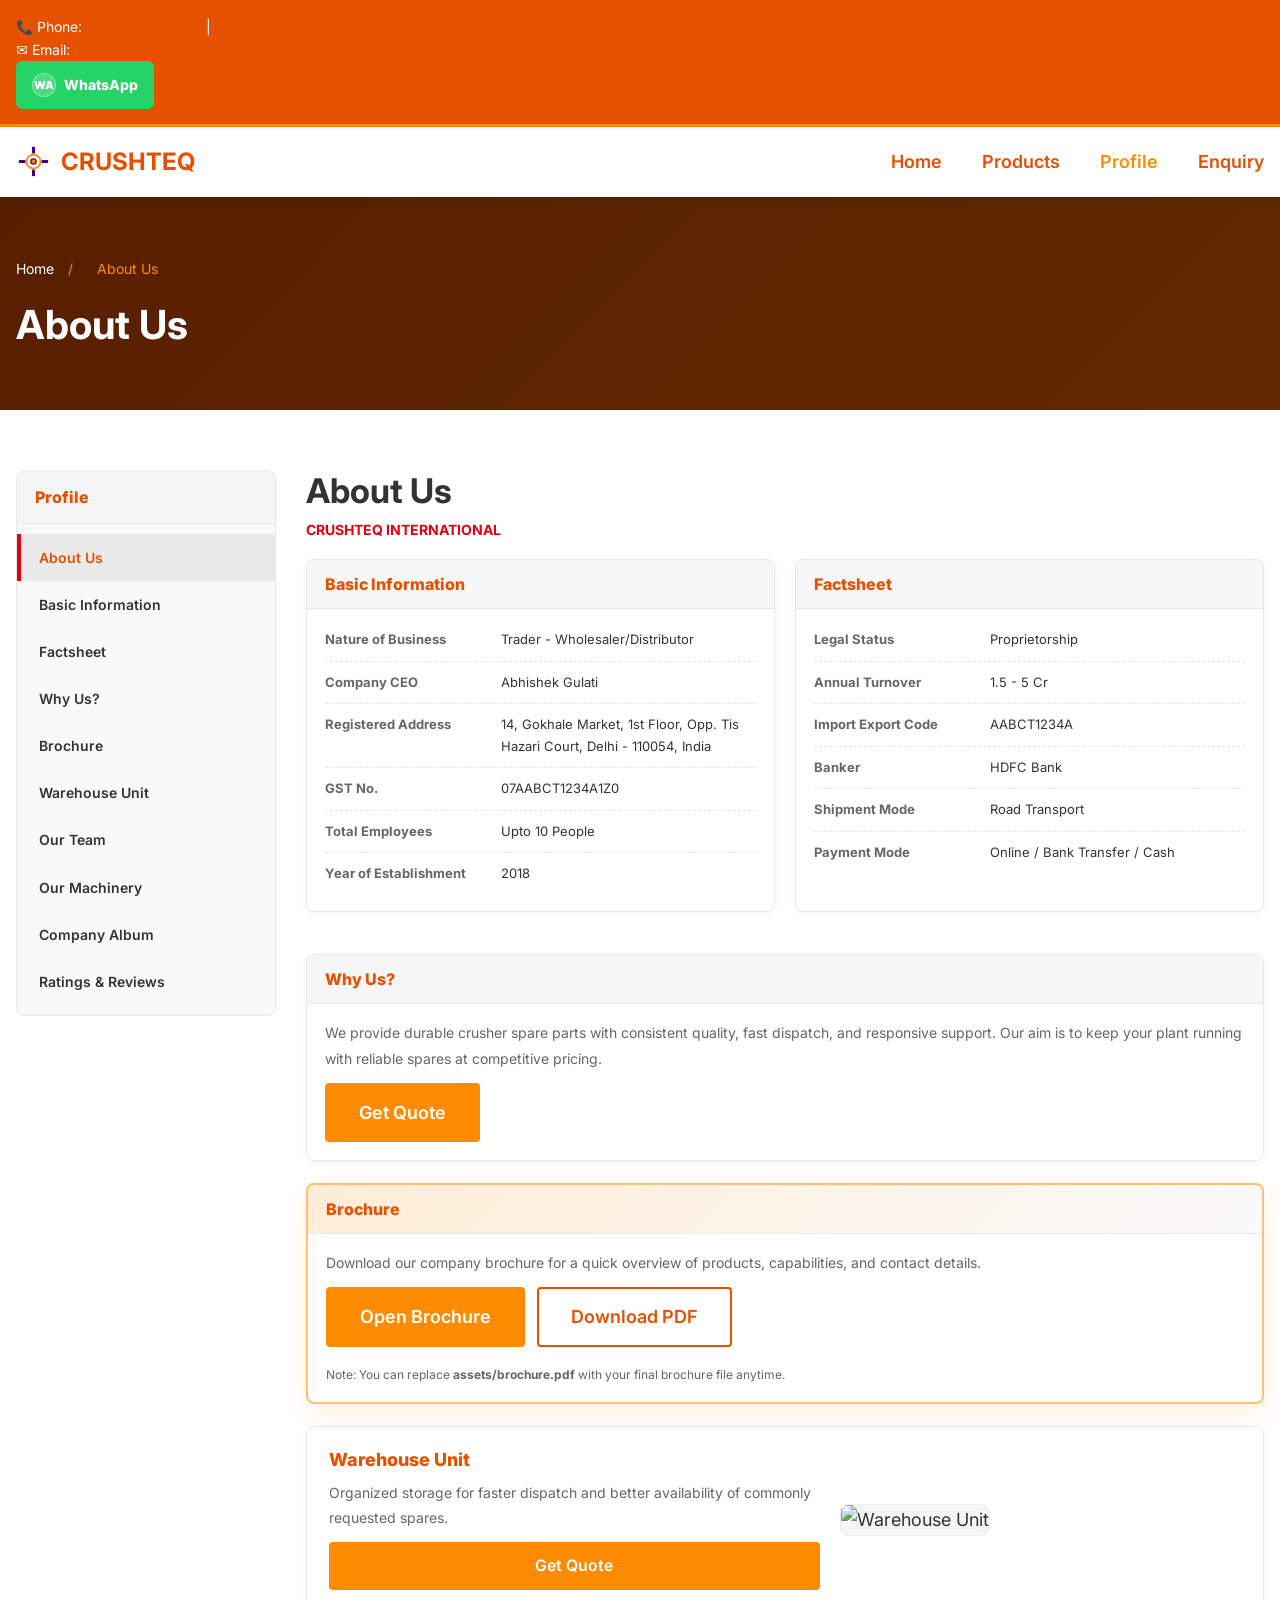
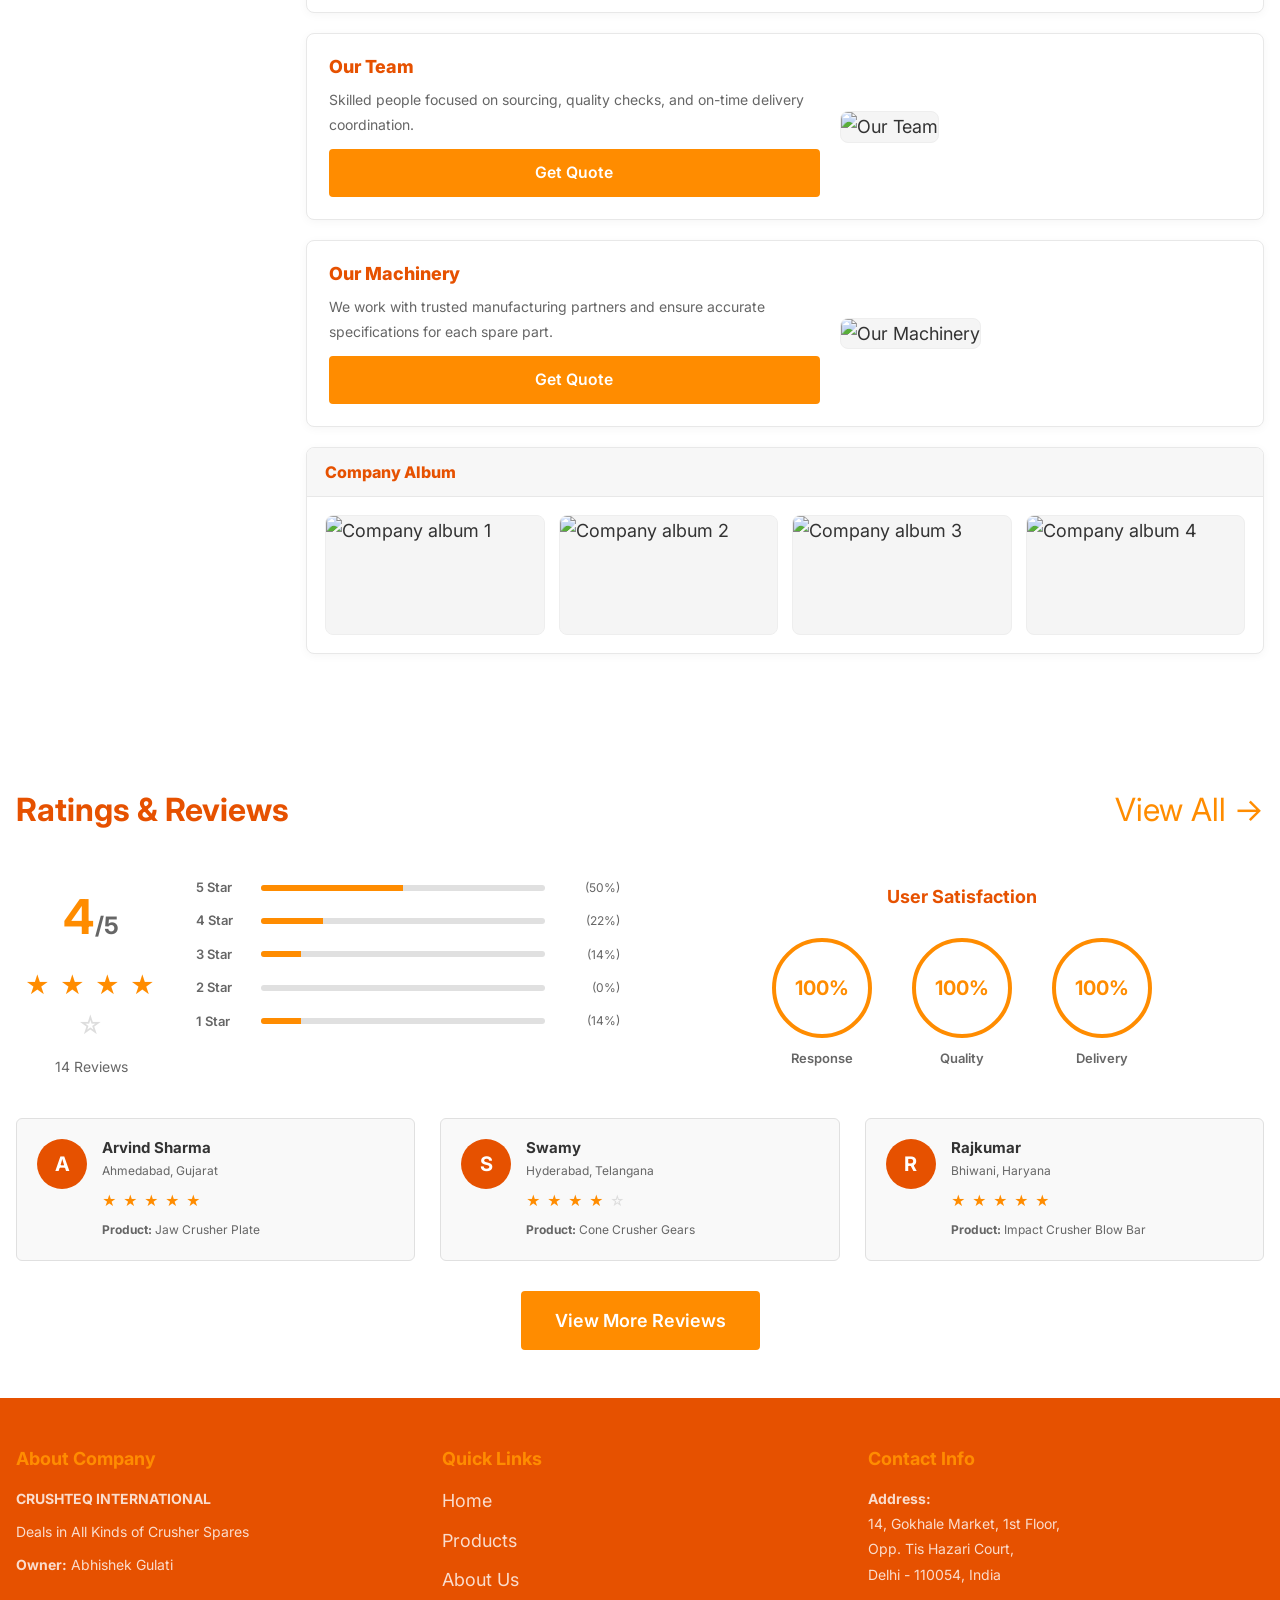
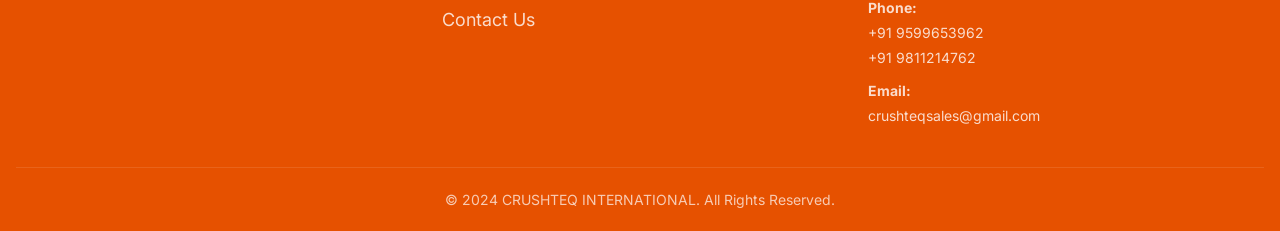
==== about.html @ 51a67cb5 "Initial commit" ====
<!DOCTYPE html>
<html lang="en">
<head>
    <meta charset="UTF-8">
    <meta name="viewport" content="width=device-width, initial-scale=1.0">
    <meta name="description" content="Learn about CRUSHTEQ INTERNATIONAL - A trusted crusher spare parts supplier in Delhi with years of industry experience.">
    <meta name="keywords" content="about crusher parts supplier, CRUSHTEQ INTERNATIONAL, Delhi crusher spares">
    <meta name="author" content="CRUSHTEQ INTERNATIONAL">
    <title>About Us - CRUSHTEQ INTERNATIONAL</title>
    <link rel="preconnect" href="https://fonts.googleapis.com">
    <link rel="preconnect" href="https://fonts.gstatic.com" crossorigin>
    <link href="https://fonts.googleapis.com/css2?family=Inter:wght@400;500;600;700;800;900&display=swap" rel="stylesheet">
    <link rel="stylesheet" href="css/style.css">
</head>
<body>
    <!-- Back to Top Button -->
    <div id="backToTop" class="back-to-top">
        <span>&uarr;</span>
    </div>

    <!-- Header Bar -->
    <div class="header-bar">
        <div class="container">
            <div class="header-contact">
                <div class="header-item">
                    <span class="label">📞 Phone:</span>
                    <a href="tel:+919599653962">+91 9599653962</a>
                    <span class="divider">|</span>
                    <a href="tel:+919811214762">+91 9811214762</a>
                </div>
                <div class="header-item">
                    <span class="label">✉ Email:</span>
                    <a href="mailto:crushteqsales@gmail.com">crushteqsales@gmail.com</a>
                </div>
                <div class="header-item">
                    <a class="btn-whatsapp" href="https://wa.me/919599653962?text=Hello%20CRUSHTEQ%20INTERNATIONAL%2C%20I%20need%20a%20quote%20for%20crusher%20spares." target="_blank" rel="noopener">
                        <span class="wa-icon" aria-hidden="true">WhatsApp</span>
                    </a>
                </div>
            </div>
        </div>
    </div>

    <!-- Navigation -->
    <nav class="navbar">
        <div class="container">
            <div class="nav-wrapper">
                <div class="logo">
                    <svg class="gear-icon" viewBox="0 0 40 40" width="30" height="30">
                        <circle cx="20" cy="20" r="8" fill="none" stroke="#ff8c00" stroke-width="2"/>
                        <g stroke="#4B0082" stroke-width="1.5">
                            <rect x="19" y="4" width="2" height="6"/>
                            <rect x="19" y="30" width="2" height="6"/>
                            <rect x="4" y="19" width="6" height="2"/>
                            <rect x="30" y="19" width="6" height="2"/>
                            <circle cx="20" cy="20" r="3" fill="#ff8c00"/>
                        </g>
                    </svg>
                    <span>CRUSHTEQ</span>
                </div>

                <button class="mobile-toggle" id="mobileToggle">
                    <span></span>
                    <span></span>
                    <span></span>
                </button>

                <ul class="nav-menu" id="navMenu">
                    <li><a href="index.html">Home</a></li>
                    <li><a href="products.html">Products</a></li>
                    <li><a href="about.html">Profile</a></li>
                    <li><a href="contact.html">Enquiry</a></li>
                </ul>
            </div>
        </div>
    </nav>

    <!-- Page Title -->
    <section class="page-title">
        <div class="container">
            <div class="breadcrumb">
                <a href="index.html">Home</a>
                <span>/</span>
                <span>About Us</span>
            </div>
            <h1>About Us</h1>
        </div>
    </section>

    <!-- Profile Page (About Us style like reference screenshot) -->
    <section class="profile-page" id="profile">
        <div class="container">
            <div class="profile-layout">
                <aside class="profile-sidebar" aria-label="Profile navigation">
                    <h3 class="profile-sidebar-title">Profile</h3>
                    <ul class="profile-nav">
                        <li><a class="active" href="#profile">About Us</a></li>
                        <li><a href="#basic-info">Basic Information</a></li>
                        <li><a href="#factsheet">Factsheet</a></li>
                        <li><a href="#why-us">Why Us?</a></li>
                        <li><a href="#brochure">Brochure</a></li>
                        <li><a href="#warehouse">Warehouse Unit</a></li>
                        <li><a href="#our-team">Our Team</a></li>
                        <li><a href="#our-machinery">Our Machinery</a></li>
                        <li><a href="#company-album">Company Album</a></li>
                        <li><a href="#ratings">Ratings & Reviews</a></li>
                    </ul>
                </aside>

                <main class="profile-main">
                    <div class="profile-header">
                        <h2>About Us</h2>
                        <p class="profile-subtitle">CRUSHTEQ INTERNATIONAL</p>
                    </div>

                    <div class="profile-info-grid">
                        <section class="profile-card" id="basic-info">
                            <div class="card-head">
                                <h3>Basic Information</h3>
                            </div>
                            <dl class="info-list">
                                <div class="info-row"><dt>Nature of Business</dt><dd>Trader - Wholesaler/Distributor</dd></div>
                                <div class="info-row"><dt>Company CEO</dt><dd>Abhishek Gulati</dd></div>
                                <div class="info-row"><dt>Registered Address</dt><dd>14, Gokhale Market, 1st Floor, Opp. Tis Hazari Court, Delhi - 110054, India</dd></div>
                                <div class="info-row"><dt>GST No.</dt><dd>07AABCT1234A1Z0</dd></div>
                                <div class="info-row"><dt>Total Employees</dt><dd>Upto 10 People</dd></div>
                                <div class="info-row"><dt>Year of Establishment</dt><dd>2018</dd></div>
                            </dl>
                        </section>

                        <section class="profile-card" id="factsheet">
                            <div class="card-head">
                                <h3>Factsheet</h3>
                            </div>
                            <dl class="info-list">
                                <div class="info-row"><dt>Legal Status</dt><dd>Proprietorship</dd></div>
                                <div class="info-row"><dt>Annual Turnover</dt><dd>1.5 - 5 Cr</dd></div>
                                <div class="info-row"><dt>Import Export Code</dt><dd>AABCT1234A</dd></div>
                                <div class="info-row"><dt>Banker</dt><dd>HDFC Bank</dd></div>
                                <div class="info-row"><dt>Shipment Mode</dt><dd>Road Transport</dd></div>
                                <div class="info-row"><dt>Payment Mode</dt><dd>Online / Bank Transfer / Cash</dd></div>
                            </dl>
                        </section>
                    </div>

                    <section class="profile-card" id="why-us">
                        <div class="card-head">
                            <h3>Why Us?</h3>
                        </div>
                        <p class="card-text">
                            We provide durable crusher spare parts with consistent quality, fast dispatch, and responsive support.
                            Our aim is to keep your plant running with reliable spares at competitive pricing.
                        </p>
                        <div class="card-actions">
                            <a href="contact.html" class="btn btn-primary">Get Quote</a>
                        </div>
                    </section>

                    <section class="profile-card is-highlight" id="brochure">
                        <div class="card-head">
                            <h3>Brochure</h3>
                        </div>
                        <p class="card-text">
                            Download our company brochure for a quick overview of products, capabilities, and contact details.
                        </p>
                        <div class="card-actions brochure-actions">
                            <a class="btn btn-primary" href="brochure.html">Open Brochure</a>
                            <a class="btn btn-secondary" href="assets/brochure.pdf" download>Download PDF</a>
                        </div>
                        <p class="brochure-note">Note: You can replace <strong>assets/brochure.pdf</strong> with your final brochure file anytime.</p>
                    </section>

                    <section class="profile-media" id="warehouse">
                        <div class="profile-media-text">
                            <h3>Warehouse Unit</h3>
                            <p>Organized storage for faster dispatch and better availability of commonly requested spares.</p>
                            <a href="contact.html" class="btn btn-primary btn-sm">Get Quote</a>
                        </div>
                        <div class="profile-media-image">
                            <img src="https://via.placeholder.com/520x360?text=Warehouse+Unit" alt="Warehouse Unit" loading="lazy">
                        </div>
                    </section>

                    <section class="profile-media" id="our-team">
                        <div class="profile-media-text">
                            <h3>Our Team</h3>
                            <p>Skilled people focused on sourcing, quality checks, and on-time delivery coordination.</p>
                            <a href="contact.html" class="btn btn-primary btn-sm">Get Quote</a>
                        </div>
                        <div class="profile-media-image">
                            <img src="https://via.placeholder.com/520x360?text=Our+Team" alt="Our Team" loading="lazy">
                        </div>
                    </section>

                    <section class="profile-media" id="our-machinery">
                        <div class="profile-media-text">
                            <h3>Our Machinery</h3>
                            <p>We work with trusted manufacturing partners and ensure accurate specifications for each spare part.</p>
                            <a href="contact.html" class="btn btn-primary btn-sm">Get Quote</a>
                        </div>
                        <div class="profile-media-image">
                            <img src="https://via.placeholder.com/520x360?text=Our+Machinery" alt="Our Machinery" loading="lazy">
                        </div>
                    </section>

                    <section class="profile-card" id="company-album">
                        <div class="card-head">
                            <h3>Company Album</h3>
                        </div>
                        <div class="album-grid">
                            <img src="https://via.placeholder.com/220x160?text=Album+1" alt="Company album 1" loading="lazy">
                            <img src="https://via.placeholder.com/220x160?text=Album+2" alt="Company album 2" loading="lazy">
                            <img src="https://via.placeholder.com/220x160?text=Album+3" alt="Company album 3" loading="lazy">
                            <img src="https://via.placeholder.com/220x160?text=Album+4" alt="Company album 4" loading="lazy">
                        </div>
                    </section>
                </main>
            </div>
        </div>
    </section>

    <!-- Ratings & Reviews (same component as homepage) -->
    <section class="ratings-section" id="ratings">
        <div class="container">
            <div class="ratings-header">
                <h2>Ratings & Reviews</h2>
                <a href="#" class="view-all-link">View All →</a>
            </div>
            <div class="ratings-grid">
                <div class="rating-summary">
                    <div class="overall-rating">
                        <div class="rating-number">4<span>/5</span></div>
                        <div class="rating-stars">
                            <span class="star">★</span>
                            <span class="star">★</span>
                            <span class="star">★</span>
                            <span class="star">★</span>
                            <span class="star empty">☆</span>
                        </div>
                        <p class="rating-count">14 Reviews</p>
                    </div>
                    <div class="rating-distribution">
                        <div class="rating-row">
                            <span class="label">5 Star</span>
                            <div class="progress-bar"><div class="progress" style="width:50%"></div></div>
                            <span class="percentage">(50%)</span>
                        </div>
                        <div class="rating-row">
                            <span class="label">4 Star</span>
                            <div class="progress-bar"><div class="progress" style="width:22%"></div></div>
                            <span class="percentage">(22%)</span>
                        </div>
                        <div class="rating-row">
                            <span class="label">3 Star</span>
                            <div class="progress-bar"><div class="progress" style="width:14%"></div></div>
                            <span class="percentage">(14%)</span>
                        </div>
                        <div class="rating-row">
                            <span class="label">2 Star</span>
                            <div class="progress-bar"><div class="progress" style="width:0%"></div></div>
                            <span class="percentage">(0%)</span>
                        </div>
                        <div class="rating-row">
                            <span class="label">1 Star</span>
                            <div class="progress-bar"><div class="progress" style="width:14%"></div></div>
                            <span class="percentage">(14%)</span>
                        </div>
                    </div>
                </div>
                <div class="user-satisfaction">
                    <h4>User Satisfaction</h4>
                    <div class="satisfaction-metrics">
                        <div class="metric">
                            <div class="metric-circle">
                                <span class="metric-value">100%</span>
                            </div>
                            <p>Response</p>
                        </div>
                        <div class="metric">
                            <div class="metric-circle">
                                <span class="metric-value">100%</span>
                            </div>
                            <p>Quality</p>
                        </div>
                        <div class="metric">
                            <div class="metric-circle">
                                <span class="metric-value">100%</span>
                            </div>
                            <p>Delivery</p>
                        </div>
                    </div>
                </div>
            </div>
            <div class="testimonials">
                <div class="testimonial-card">
                    <div class="reviewer-initial">A</div>
                    <div class="review-content">
                        <h5>Arvind Sharma</h5>
                        <p class="location">Ahmedabad, Gujarat</p>
                        <div class="review-stars">
                            <span class="star">★</span>
                            <span class="star">★</span>
                            <span class="star">★</span>
                            <span class="star">★</span>
                            <span class="star">★</span>
                        </div>
                        <p class="product-name"><strong>Product:</strong> Jaw Crusher Plate</p>
                    </div>
                </div>
                <div class="testimonial-card">
                    <div class="reviewer-initial">S</div>
                    <div class="review-content">
                        <h5>Swamy</h5>
                        <p class="location">Hyderabad, Telangana</p>
                        <div class="review-stars">
                            <span class="star">★</span>
                            <span class="star">★</span>
                            <span class="star">★</span>
                            <span class="star">★</span>
                            <span class="star empty">☆</span>
                        </div>
                        <p class="product-name"><strong>Product:</strong> Cone Crusher Gears</p>
                    </div>
                </div>
                <div class="testimonial-card">
                    <div class="reviewer-initial">R</div>
                    <div class="review-content">
                        <h5>Rajkumar</h5>
                        <p class="location">Bhiwani, Haryana</p>
                        <div class="review-stars">
                            <span class="star">★</span>
                            <span class="star">★</span>
                            <span class="star">★</span>
                            <span class="star">★</span>
                            <span class="star">★</span>
                        </div>
                        <p class="product-name"><strong>Product:</strong> Impact Crusher Blow Bar</p>
                    </div>
                </div>
            </div>
            <div class="rating-footer">
                <a href="products.html" class="btn btn-primary">View More Reviews</a>
            </div>
        </div>
    </section>

    <!-- Footer -->
    <footer class="footer">
        <div class="container">
            <div class="footer-grid">
                <div class="footer-section">
                    <h3>About Company</h3>
                    <p><strong>CRUSHTEQ INTERNATIONAL</strong></p>
                    <p>Deals in All Kinds of Crusher Spares</p>
                    <p><strong>Owner:</strong> Abhishek Gulati</p>
                </div>
                <div class="footer-section">
                    <h3>Quick Links</h3>
                    <ul>
                        <li><a href="index.html">Home</a></li>
                        <li><a href="products.html">Products</a></li>
                        <li><a href="about.html">About Us</a></li>
                        <li><a href="contact.html">Contact Us</a></li>
                    </ul>
                </div>
                <div class="footer-section">
                    <h3>Contact Info</h3>
                    <p><strong>Address:</strong><br>14, Gokhale Market, 1st Floor,<br>Opp. Tis Hazari Court,<br>Delhi - 110054, India</p>
                    <p><strong>Phone:</strong><br><a href="tel:+919599653962">+91 9599653962</a><br><a href="tel:+919811214762">+91 9811214762</a></p>
                    <p><strong>Email:</strong><br><a href="mailto:crushteqsales@gmail.com">crushteqsales@gmail.com</a></p>
                </div>
            </div>
            <div class="footer-bottom">
                <p>&copy; 2024 CRUSHTEQ INTERNATIONAL. All Rights Reserved.</p>
            </div>
        </div>
    </footer>

    <script src="js/script.js"></script>
</body>
</html>
---- css/style.css ----
/* ============================================
   GLOBAL STYLES & RESET
   ============================================ */
* {
    margin: 0;
    padding: 0;
    box-sizing: border-box;
}

:root {
    /* Neutral theme (no blue) */
    /* Orange theme */
    --primary-blue: #e65100;
    --secondary-blue: #ff6d00;
    --dark-grey: #333333;
    --grey: #666666;
    --light-grey: #f5f5f5;
    --white: #ffffff;
    --accent-orange: #ff8c00;
    --accent-dark-orange: #e67e00;
    --brand-red: #E3000F;
    --brand-red-dark: #B8000C;

    --font-family-base: "Inter", ui-sans-serif, system-ui, -apple-system, "Segoe UI", Roboto, Arial, "Noto Sans", "Liberation Sans", sans-serif;
    --font-size-base: 18px;
    --font-size-sm: 14px;
    --font-size-xs: 12px;
    --line-height-base: 1.65;
    --section-pad-y: 40px;
    --section-pad-y-lg: 48px;
    --grid-gap: 18px;
}

html {
    scroll-behavior: smooth;
    font-size: var(--font-size-base);
}

body {
    font-family: var(--font-family-base);
    font-size: 1rem;
    line-height: var(--line-height-base);
    color: var(--dark-grey);
    background-color: var(--white);
}

button,
input,
select,
textarea {
    font-family: inherit;
    font-size: inherit;
    line-height: inherit;
}

h1, h2, h3, h4, h5, h6 {
    line-height: 1.25;
}

.container {
    max-width: 1320px;
    margin: 0 auto;
    padding: 0 16px;
}

a {
    color: var(--primary-blue);
    text-decoration: none;
    transition: color 0.3s ease;
}

a:hover {
    color: var(--accent-orange);
}

/* ============================================
   BUTTONS
   ============================================ */
.btn {
    display: inline-block;
    padding: 13px 32px;
    border: none;
    border-radius: 4px;
    font-size: 1rem;
    font-weight: 600;
    cursor: pointer;
    text-align: center;
    transition: all 0.3s ease;
    text-decoration: none;
}

.btn-primary {
    background-color: var(--accent-orange);
    color: var(--white);
    border: 2px solid var(--accent-orange);
}

.btn-primary:hover {
    background-color: var(--accent-dark-orange);
    border-color: var(--accent-dark-orange);
    transform: translateY(-2px);
}

.btn-secondary {
    background-color: var(--white);
    color: var(--primary-blue);
    border: 2px solid var(--primary-blue);
}

.btn-secondary:hover {
    background-color: var(--primary-blue);
    color: var(--white);
    transform: translateY(-2px);
}

.btn-sm {
    padding: 9px 16px;
    font-size: 0.875rem;
    width: 100%;
    text-align: center;
    margin-top: auto;
}

/* Bigger typography for main headings */
.page-title h1 {
    font-size: 46px;
}

.section-header h2 {
    font-size: 40px;
}

/* ============================================
   BACK TO TOP BUTTON
   ============================================ */
.back-to-top {
    position: fixed;
    bottom: 30px;
    right: 30px;
    width: 50px;
    height: 50px;
    background-color: var(--accent-orange);
    color: var(--white);
    border-radius: 50%;
    display: flex;
    align-items: center;
    justify-content: center;
    font-size: 24px;
    cursor: pointer;
    opacity: 0;
    visibility: hidden;
    transition: all 0.3s ease;
    z-index: 99;
}

.back-to-top.visible {
    opacity: 1;
    visibility: visible;
}

.back-to-top:hover {
    background-color: var(--accent-dark-orange);
    transform: translateY(-5px);
}

/* ============================================
   HEADER BAR
   ============================================ */
.header-bar {
    background-color: var(--primary-blue);
    color: var(--white);
    padding: 15px 0;
    font-size: 14px;
    border-bottom: 3px solid var(--accent-orange);
}

.header-top {
    display: flex;
    justify-content: space-between;
    align-items: center;
    flex-wrap: wrap;
    gap: 30px;
}

.company-header {
    display: flex;
    flex-direction: column;
    gap: 5px;
}

.company-name {
    font-size: 18px;
    font-weight: 700;
    color: var(--white);
}

.company-details {
    font-size: 13px;
    color: rgba(255, 255, 255, 0.9);
    display: flex;
    gap: 8px;
}

.header-actions {
    display: flex;
    align-items: center;
    gap: 15px;
    flex-wrap: wrap;
}

.trust-badge {
    display: flex;
    align-items: center;
    gap: 5px;
    background-color: rgba(255, 140, 0, 0.2);
    padding: 8px 12px;
    border-radius: 4px;
}

.badge-icon {
    font-weight: 700;
    color: var(--accent-orange);
}

.badge-text {
    font-weight: 600;
    color: var(--accent-orange);
}

.btn-call,
.btn-email {
    padding: 10px 15px;
    border-radius: 4px;
    text-decoration: none;
    font-weight: 600;
    transition: all 0.3s ease;
}

.btn-call {
    background-color: rgba(255, 255, 255, 0.1);
    color: var(--white);
    border: 1px solid rgba(255, 255, 255, 0.3);
}

.btn-call:hover {
    background-color: var(--accent-orange);
    color: var(--white);
    border-color: var(--accent-orange);
}

.btn-email {
    background-color: var(--accent-orange);
    color: var(--white);
    border: 2px solid var(--accent-orange);
}

.btn-email:hover {
    background-color: var(--accent-dark-orange);
    border-color: var(--accent-dark-orange);
}

.btn-whatsapp {
    display: inline-flex;
    align-items: center;
    justify-content: center;
    gap: 8px;
    padding: 10px 14px;
    border-radius: 6px;
    border: 2px solid #25D366;
    background: #25D366;
    color: var(--white);
    font-weight: 800;
    text-decoration: none;
    transition: transform 0.2s ease, box-shadow 0.2s ease, background 0.2s ease;
    white-space: nowrap;
}

.btn-whatsapp:hover {
    background: #1fb85a;
    border-color: #1fb85a;
    transform: translateY(-2px);
    box-shadow: 0 10px 24px rgba(0, 0, 0, 0.12);
}

.btn-whatsapp.btn-sm {
    padding: 9px 14px;
}

.wa-icon {
    display: inline-flex;
    align-items: center;
    gap: 8px;
    line-height: 1;
}

.wa-icon::before {
    content: "WA";
    width: 22px;
    height: 22px;
    border-radius: 50%;
    display: inline-flex;
    align-items: center;
    justify-content: center;
    font-size: 11px;
    font-weight: 900;
    letter-spacing: 0.2px;
    background: rgba(255, 255, 255, 0.18);
    border: 1px solid rgba(255, 255, 255, 0.35);
}

/* Brochure highlight */
.profile-card.is-highlight {
    border: 2px solid rgba(255, 140, 0, 0.55);
    box-shadow: 0 10px 28px rgba(255, 140, 0, 0.12);
}

.profile-card.is-highlight .card-head {
    background: linear-gradient(135deg, rgba(255, 140, 0, 0.16) 0%, rgba(0, 0, 0, 0.02) 100%);
}

/* ============================================
   NAVIGATION BAR
   ============================================ */
.navbar {
    background-color: var(--white);
    box-shadow: 0 2px 10px rgba(0, 0, 0, 0.1);
    position: sticky;
    top: 0;
    z-index: 100;
}

.nav-wrapper {
    display: flex;
    justify-content: space-between;
    align-items: center;
    padding: 15px 0;
}

.logo {
    display: flex;
    align-items: center;
    gap: 10px;
    font-size: 24px;
    font-weight: 700;
    color: var(--primary-blue);
}

.gear-icon {
    width: 35px;
    height: 35px;
}

.nav-menu {
    display: flex;
    list-style: none;
    gap: 40px;
}

.nav-menu a {
    font-weight: 600;
    color: var(--primary-blue);
    position: relative;
    padding-bottom: 5px;
}

.nav-menu a::after {
    content: '';
    position: absolute;
    bottom: 0;
    left: 0;
    width: 0;
    height: 3px;
    background-color: var(--accent-orange);
    transition: width 0.3s ease;
}

.nav-menu a:hover::after {
    width: 100%;
}

.mobile-toggle {
    display: none;
    flex-direction: column;
    background: none;
    border: none;
    cursor: pointer;
}

.mobile-toggle span {
    width: 25px;
    height: 3px;
    background-color: var(--primary-blue);
    margin: 5px 0;
    transition: 0.3s;
    border-radius: 2px;
}

/* ============================================
   HERO SECTION
   ============================================ */
.hero {
    background: linear-gradient(135deg, var(--primary-blue) 0%, var(--secondary-blue) 100%),
                url('https://via.placeholder.com/1920x600?text=Industrial+Machinery') center/cover;
    background-size: cover;
    background-position: center;
    color: var(--white);
    text-align: center;
    padding: 120px 20px;
    position: relative;
}

.hero::before {
    content: '';
    position: absolute;
    top: 0;
    left: 0;
    right: 0;
    bottom: 0;
    background-color: rgba(0, 0, 0, 0.62);
    z-index: 1;
}

.hero-content {
    position: relative;
    z-index: 2;
    max-width: 800px;
    margin: 0 auto;
}

.hero h1 {
    font-size: 48px;
    margin-bottom: 20px;
    font-weight: 700;
}

.hero p {
    font-size: 24px;
    margin-bottom: 30px;
    color: var(--light-grey);
}

.hero .btn {
    font-size: 18px;
    padding: 15px 40px;
}

/* ============================================
   FEATURED PRODUCTS BANNER SECTION
   ============================================ */
.featured-products-banner {
    padding: var(--section-pad-y) 0;
    background-color: #f9f9f9;
}

.featured-grid {
    display: grid;
    grid-template-columns: repeat(auto-fit, minmax(280px, 1fr));
    gap: 20px;
}

.featured-product-large {
    background-color: var(--white);
    border-radius: 8px;
    overflow: hidden;
    box-shadow: 0 3px 15px rgba(0, 0, 0, 0.1);
    transition: all 0.3s ease;
    display: flex;
    flex-direction: column;
}

.featured-product-large:hover {
    transform: translateY(-5px);
    box-shadow: 0 8px 25px rgba(0, 0, 0, 0.15);
}

.featured-image {
    width: 100%;
    height: 250px;
    overflow: hidden;
    background-color: var(--light-grey);
}

.featured-image img {
    width: 100%;
    height: 100%;
    object-fit: cover;
}

.featured-content {
    padding: 25px;
    flex: 1;
    display: flex;
    flex-direction: column;
}

.featured-content h3 {
    font-size: 18px;
    color: var(--primary-blue);
    margin-bottom: 10px;
    font-weight: 700;
}

.price {
    font-size: 22px;
    color: var(--accent-orange);
    font-weight: 700;
    margin-bottom: 15px;
}

.price span {
    font-size: 14px;
    color: var(--grey);
}

.specs-list {
    flex: 1;
    margin-bottom: 15px;
}

.spec-item {
    display: flex;
    justify-content: space-between;
    font-size: 13px;
    padding: 6px 0;
    border-bottom: 1px solid #eee;
}

.spec-item .label {
    color: var(--grey);
    font-weight: 600;
}

.spec-item .value {
    color: var(--dark-grey);
}

.view-all-box {
    background: linear-gradient(135deg, var(--primary-blue) 0%, var(--secondary-blue) 100%);
    color: var(--white);
    align-items: center;
    justify-content: center;
    text-align: center;
}

.view-all-content {
    display: flex;
    flex-direction: column;
    align-items: center;
    justify-content: center;
    height: 100%;
}

.view-all-content h3 {
    color: var(--white);
    font-size: 22px;
    margin: 0 0 20px 0;
}

.view-all-link {
    color: var(--accent-orange);
    font-size: 32px;
    transition: all 0.3s ease;
}

.view-all-link:hover {
    transform: translateX(10px);
}

/* ============================================
   HOME BANNER SLIDER
   ============================================ */
.home-banner {
    background: #fff;
}

.banner-slider {
    position: relative;
    overflow: hidden;
    border-bottom: 1px solid #eee;
}

.banner-track {
    display: grid;
    grid-auto-flow: column;
    grid-auto-columns: 100%;
    transition: transform 0.6s ease;
    will-change: transform;
}

.banner-slide {
    min-height: 440px;
    display: flex;
    align-items: center;
    position: relative;
    color: #fff;
    background:
        linear-gradient(90deg, rgba(0,0,0,0.65) 0%, rgba(0,0,0,0.35) 45%, rgba(0,0,0,0.15) 100%),
        var(--bg) center/cover no-repeat;
}

.banner-content {
    padding: 46px 0;
    max-width: 640px;
}

.banner-kicker {
    display: inline-block;
    font-size: var(--font-size-xs);
    letter-spacing: 0.6px;
    font-weight: 900;
    text-transform: uppercase;
    padding: 8px 12px;
    border-radius: 999px;
    background: rgba(255, 255, 255, 0.12);
    border: 1px solid rgba(255, 255, 255, 0.18);
    margin-bottom: 14px;
}

.banner-slide h1,
.banner-slide h2 {
    font-size: 40px;
    line-height: 1.15;
    margin-bottom: 12px;
    font-weight: 900;
    color: #fff;
}

.banner-sub {
    font-size: var(--font-size-sm);
    color: rgba(255, 255, 255, 0.88);
    line-height: 1.9;
    margin-bottom: 18px;
}

.banner-actions {
    display: flex;
    gap: 12px;
    flex-wrap: wrap;
}

.banner-arrow {
    position: absolute;
    top: 50%;
    transform: translateY(-50%);
    width: 44px;
    height: 44px;
    border-radius: 50%;
    border: 2px solid rgba(0, 0, 0, 0.40);
    background: rgba(255,255,255,0.20);
    color: #fff;
    font-size: 28px;
    line-height: 1;
    cursor: pointer;
    display: grid;
    place-items: center;
    transition: background 0.2s ease, transform 0.2s ease;
    z-index: 2;
}

.banner-arrow:hover {
    background: rgba(255,255,255,0.32);
}

.banner-arrow.prev {
    left: 16px;
}

.banner-arrow.next {
    right: 16px;
}

.banner-arrow:focus-visible {
    outline: none;
    box-shadow: 0 0 0 4px rgba(0, 0, 0, 0.18);
}

.banner-dots {
    position: absolute;
    left: 50%;
    transform: translateX(-50%);
    bottom: 14px;
    display: flex;
    gap: 8px;
    z-index: 2;
}

.banner-dot {
    width: 9px;
    height: 9px;
    border-radius: 50%;
    border: 1px solid rgba(255,255,255,0.45);
    background: rgba(255,255,255,0.22);
    cursor: pointer;
}

.banner-dot.active {
    background: var(--primary-blue);
    border-color: rgba(255,255,255,0.80);
}

/* ============================================
   HOME TOP CATEGORIES STRIP
   ============================================ */
.top-categories {
    padding: 18px 0 6px;
    background: #ffffff;
    border-bottom: 1px solid #eee;
}

.top-categories-row {
    display: grid;
    grid-template-columns: repeat(8, 1fr);
    gap: 14px;
    align-items: start;
}

.top-category {
    display: flex;
    flex-direction: column;
    align-items: center;
    gap: 8px;
    padding: 10px 8px;
    border-radius: 10px;
    transition: transform 0.2s ease, background-color 0.2s ease;
}

.top-category:hover {
    transform: translateY(-2px);
    background: rgba(0, 0, 0, 0.03);
}

.top-category-icon {
    width: 52px;
    height: 52px;
    border-radius: 50%;
    display: flex;
    align-items: center;
    justify-content: center;
    background: #ffffff;
    border: 1px solid rgba(0, 0, 0, 0.16);
    box-shadow: 0 6px 18px rgba(0, 0, 0, 0.06);
    overflow: hidden;
}

.top-category-img {
    width: 100%;
    height: 100%;
    display: block;
    object-fit: cover;
    transform: scale(1.02);
}

.top-category:hover .top-category-icon {
    border-color: rgba(0, 0, 0, 0.28);
    box-shadow: 0 10px 26px rgba(0, 0, 0, 0.10);
}

.top-category-label {
    font-size: 12px;
    font-weight: 800;
    color: var(--dark-grey);
    text-align: center;
    line-height: 1.2;
}

/* ============================================
   HOME PRODUCTS (GRID HEAVY)
   ============================================ */
.home-products {
    padding: 18px 0 8px;
    background: #fff;
}

.home-products-header {
    display: flex;
    align-items: center;
    justify-content: space-between;
    gap: 14px;
    margin-bottom: 14px;
}

.home-products-header h2 {
    font-size: 26px;
    color: var(--primary-blue);
    font-weight: 900;
}

.home-products-link {
    font-size: 14px;
    font-weight: 900;
    color: var(--brand-red);
}

.home-products-group {
    margin-top: 18px;
    padding-top: 18px;
    border-top: 1px solid #eee;
}

.group-head {
    display: flex;
    align-items: center;
    justify-content: space-between;
    gap: 12px;
    margin-bottom: 12px;
}

.group-head h3 {
    font-size: 18px;
    font-weight: 900;
    color: var(--dark-grey);
}

.group-link {
    font-size: 13px;
    font-weight: 900;
    color: var(--brand-red);
}

.home-products .featured-products-list {
    grid-template-columns: repeat(auto-fill, minmax(220px, 1fr));
    gap: 14px;
}

.home-products .featured-product-item .product-image {
    height: 220px;
}

.home-products .featured-product-item {
    border-radius: 10px;
}

.home-products .featured-product-item h4 {
    font-size: 18px;
}

.home-products .featured-product-item .price {
    font-size: 15px;
}

/* ============================================
   FEATURED PRODUCTS GRID
   ============================================ */
.featured-products-grid {
    padding: var(--section-pad-y) 0;
}

.featured-products-list {
    display: grid;
    grid-template-columns: repeat(auto-fill, minmax(200px, 1fr));
    gap: var(--grid-gap);
}

.featured-product-item {
    background-color: var(--white);
    border: 1px solid #e0e0e0;
    border-radius: 6px;
    overflow: hidden;
    transition: all 0.3s ease;
    display: flex;
    flex-direction: column;
}

.featured-product-item:hover {
    box-shadow: 0 5px 20px rgba(0, 0, 0, 0.1);
    border-color: var(--accent-orange);
}

.featured-product-item .product-image {
    width: 100%;
    height: 230px;
    overflow: hidden;
    background-color: var(--light-grey);
}

.featured-product-item .product-image img {
    width: 100%;
    height: 100%;
    object-fit: cover;
    transition: transform 0.3s ease;
}

.featured-product-item:hover .product-image img {
    transform: scale(1.05);
}

.featured-product-item .product-content {
    padding: 18px;
    flex: 1;
    display: flex;
    flex-direction: column;
}

.featured-product-item h4 {
    font-size: 18px;
    color: var(--primary-blue);
    margin-bottom: 8px;
    font-weight: 700;
    line-height: 1.4;
}

.featured-product-item .price {
    font-size: 16px;
    color: var(--accent-orange);
    margin-bottom: 10px;
}

.featured-product-item .price span {
    font-size: 12px;
}

.specs {
    flex: 1;
    margin-bottom: 12px;
}

.spec {
    display: block;
    font-size: 14px;
    color: var(--grey);
    line-height: 1.5;
}

/* ============================================
   ABOUT SECTION
   ============================================ */
.about-section {
    padding: 60px 0;
    background-color: var(--light-grey);
}

.about-grid {
    display: grid;
    grid-template-columns: 1fr 1fr;
    gap: 40px;
    align-items: center;
}

.about-image img {
    width: 100%;
    height: auto;
    border-radius: 8px;
    box-shadow: 0 5px 20px rgba(0, 0, 0, 0.1);
}

.about-content h2 {
    font-size: 32px;
    color: var(--primary-blue);
    margin-bottom: 20px;
}

.about-content p {
    font-size: 16px;
    color: var(--grey);
    margin-bottom: 15px;
    line-height: 1.8;
}

.features-list {
    list-style: none;
    margin-top: 25px;
}

.features-list li {
    font-size: 16px;
    color: var(--primary-blue);
    margin: 10px 0;
    font-weight: 600;
}

/* ============================================
   PRODUCTS PREVIEW SECTION
   ============================================ */
.products-preview {
    padding: 60px 0;
}

.section-header {
    text-align: center;
    margin-bottom: 50px;
}

.section-header h2 {
    font-size: 36px;
    color: var(--primary-blue);
    margin-bottom: 15px;
}

.section-header p {
    font-size: 16px;
    color: var(--grey);
}

.products-grid {
    display: grid;
    grid-template-columns: repeat(auto-fit, minmax(280px, 1fr));
    gap: 30px;
    margin-bottom: 40px;
}

.product-card {
    background-color: var(--white);
    border-radius: 8px;
    overflow: hidden;
    box-shadow: 0 3px 15px rgba(0, 0, 0, 0.1);
    transition: all 0.3s ease;
}

.product-card:hover {
    transform: translateY(-10px);
    box-shadow: 0 8px 25px rgba(0, 0, 0, 0.15);
}

.product-image {
    width: 100%;
    height: 280px;
    overflow: hidden;
    background-color: var(--light-grey);
}

.product-image img {
    width: 100%;
    height: 100%;
    object-fit: cover;
    transition: transform 0.3s ease;
}

.product-card:hover .product-image img {
    transform: scale(1.05);
}

.product-info {
    padding: 24px;
}

.product-info h3 {
    font-size: 18px;
    color: var(--primary-blue);
    margin-bottom: 10px;
}

.product-info p {
    font-size: 14px;
    color: var(--grey);
    margin-bottom: 15px;
    line-height: 1.5;
}

.section-footer {
    text-align: center;
}

/* ============================================
   WELCOME SECTION WITH COMPANY ATTRIBUTES
   ============================================ */
.welcome-section {
    padding: var(--section-pad-y-lg) 0;
    background-color: #f9f9f9;
}

.welcome-grid {
    display: grid;
    grid-template-columns: 1.2fr 1.8fr;
    gap: 50px;
    align-items: start;
}

.welcome-content h2 {
    font-size: 36px;
    color: var(--dark-grey);
    line-height: 1.3;
    margin-bottom: 15px;
}

.welcome-content h2 strong {
    color: var(--primary-blue);
    font-weight: 700;
}

.welcome-content > p {
    font-size: 14px;
    color: var(--accent-orange);
    font-weight: 600;
    margin-bottom: 15px;
}

.description {
    font-size: 15px;
    color: var(--grey);
    line-height: 1.8;
    margin-bottom: 25px;
}

.welcome-cta {
    padding: 20px;
    border: 2px dashed var(--grey);
    border-radius: 6px;
}

.welcome-cta p {
    font-size: 14px;
    font-weight: 700;
    color: var(--primary-blue);
    margin-bottom: 15px;
}

.company-attributes {
    display: grid;
    grid-template-columns: repeat(2, 1fr);
    gap: 20px;
}

.attribute-card {
    background-color: var(--white);
    padding: 20px;
    border-radius: 6px;
    border: 1px solid #e0e0e0;
    transition: all 0.3s ease;
    text-align: center;
}

.attribute-card:hover {
    border-color: var(--accent-orange);
    box-shadow: 0 3px 10px rgba(0, 0, 0, 0.05);
}

.attr-icon {
    font-size: 32px;
    margin-bottom: 10px;
}

.attribute-card h4 {
    font-size: 14px;
    color: var(--primary-blue);
    margin-bottom: 8px;
    font-weight: 700;
}

.attribute-card p {
    font-size: 13px;
    color: var(--grey);
    line-height: 1.5;
}

/* ============================================
   RATINGS & REVIEWS SECTION
   ============================================ */
.ratings-section {
    padding: var(--section-pad-y-lg) 0;
}

.ratings-header {
    display: flex;
    justify-content: space-between;
    align-items: center;
    margin-bottom: 40px;
}

.ratings-header h2 {
    font-size: 32px;
    color: var(--primary-blue);
}

.ratings-grid {
    display: grid;
    grid-template-columns: 1fr 1fr;
    gap: 40px;
    margin-bottom: 40px;
}

.rating-summary {
    display: grid;
    grid-template-columns: 150px 1fr;
    gap: 30px;
}

.overall-rating {
    text-align: center;
}

.rating-number {
    font-size: 48px;
    font-weight: 700;
    color: var(--accent-orange);
    margin-bottom: 10px;
}

.rating-number span {
    font-size: 24px;
    color: var(--grey);
}

.rating-stars {
    font-size: 24px;
    color: var(--accent-orange);
    margin-bottom: 10px;
    letter-spacing: 2px;
}

.rating-stars .empty {
    color: #ddd;
}

.rating-count {
    font-size: 14px;
    color: var(--grey);
}

.rating-distribution {
    display: flex;
    flex-direction: column;
    gap: 12px;
}

.rating-row {
    display: grid;
    grid-template-columns: 50px 1fr 60px;
    align-items: center;
    gap: 15px;
}

.rating-row .label {
    font-size: 13px;
    font-weight: 600;
    color: var(--grey);
}

.progress-bar {
    width: 100%;
    height: 6px;
    background-color: #e0e0e0;
    border-radius: 3px;
    overflow: hidden;
}

.progress {
    height: 100%;
    background-color: var(--accent-orange);
}

.percentage {
    font-size: 12px;
    color: var(--grey);
    text-align: right;
}

.user-satisfaction {
    display: flex;
    flex-direction: column;
    align-items: center;
    justify-content: center;
}

.user-satisfaction h4 {
    font-size: 18px;
    color: var(--primary-blue);
    margin-bottom: 30px;
    font-weight: 700;
}

.satisfaction-metrics {
    display: flex;
    gap: 40px;
    justify-content: center;
}

.metric {
    display: flex;
    flex-direction: column;
    align-items: center;
    gap: 10px;
}

.metric-circle {
    width: 100px;
    height: 100px;
    border-radius: 50%;
    border: 4px solid var(--accent-orange);
    display: flex;
    align-items: center;
    justify-content: center;
    font-size: 20px;
    font-weight: 700;
    color: var(--accent-orange);
}

.metric-value {
    display: block;
}

.metric p {
    font-size: 13px;
    color: var(--grey);
    font-weight: 600;
}

.testimonials {
    display: grid;
    grid-template-columns: repeat(auto-fit, minmax(250px, 1fr));
    gap: 25px;
    margin-bottom: 30px;
}

.testimonial-card {
    background-color: #f9f9f9;
    padding: 20px;
    border-radius: 6px;
    border: 1px solid #e0e0e0;
    display: flex;
    gap: 15px;
}

.reviewer-initial {
    width: 50px;
    height: 50px;
    border-radius: 50%;
    background-color: var(--primary-blue);
    color: var(--white);
    display: flex;
    align-items: center;
    justify-content: center;
    font-size: 20px;
    font-weight: 700;
    flex-shrink: 0;
}

.review-content h5 {
    font-size: 15px;
    color: var(--dark-grey);
    margin-bottom: 3px;
    font-weight: 700;
}

.location {
    font-size: 12px;
    color: var(--grey);
    margin-bottom: 8px;
}

.review-stars {
    font-size: 14px;
    color: var(--accent-orange);
    margin-bottom: 8px;
    letter-spacing: 1px;
}

.review-stars .empty {
    color: #ddd;
}

.product-name {
    font-size: 12px;
    color: var(--grey);
}

.rating-footer {
    text-align: center;
}

/* ============================================
   PRODUCT CATEGORIES SECTION
   ============================================ */
.product-categories {
    padding: var(--section-pad-y-lg) 0;
    background-color: var(--light-grey);
}

.categories-grid {
    display: grid;
    grid-template-columns: repeat(auto-fit, minmax(200px, 1fr));
    gap: 25px;
}

.category-card {
    background-color: var(--white);
    padding: 30px;
    border-radius: 8px;
    text-align: center;
    transition: all 0.3s ease;
    border: 2px solid transparent;
}

.category-card:hover {
    border-color: var(--accent-orange);
    box-shadow: 0 5px 20px rgba(0, 0, 0, 0.1);
    transform: translateY(-5px);
}

.category-icon {
    font-size: 48px;
    margin-bottom: 15px;
    display: block;
}

.category-card h4 {
    font-size: 18px;
    color: var(--primary-blue);
    margin-bottom: 10px;
    font-weight: 700;
}

.category-card p {
    font-size: 13px;
    color: var(--grey);
    line-height: 1.6;
}

/* ============================================
   WHY CHOOSE US SECTION
   ============================================ */
.why-choose-us {
    background-color: var(--primary-blue);
    color: var(--white);
    padding: var(--section-pad-y-lg) 0;
}

.why-choose-us h2 {
    text-align: center;
    font-size: 36px;
    margin-bottom: 50px;
    color: var(--white);
}

.features-grid {
    display: grid;
    grid-template-columns: repeat(auto-fit, minmax(250px, 1fr));
    gap: 30px;
}

.feature-box {
    background-color: rgba(255, 255, 255, 0.1);
    padding: 30px;
    border-radius: 8px;
    text-align: center;
    transition: all 0.3s ease;
    border: 2px solid transparent;
}

.feature-box:hover {
    background-color: rgba(255, 140, 0, 0.2);
    border-color: var(--accent-orange);
    transform: translateY(-5px);
}

.feature-icon {
    font-size: 48px;
    margin-bottom: 15px;
}

.feature-box h3 {
    font-size: 20px;
    margin-bottom: 10px;
    color: var(--accent-orange);
}

.feature-box p {
    font-size: 14px;
    color: rgba(255, 255, 255, 0.9);
    line-height: 1.6;
}

/* ============================================
   PAGE TITLE SECTION
   ============================================ */
.page-title {
    background: linear-gradient(135deg, var(--primary-blue) 0%, var(--secondary-blue) 100%);
    color: var(--white);
    padding: 60px 0;
    position: relative;
}

.page-title::before {
    content: '';
    position: absolute;
    top: 0;
    left: 0;
    right: 0;
    bottom: 0;
    background-color: rgba(0, 0, 0, 0.62);
}

.page-title h1 {
    position: relative;
    z-index: 2;
    font-size: 40px;
    margin-top: 20px;
}

.breadcrumb {
    position: relative;
    z-index: 2;
    font-size: 14px;
}

.breadcrumb a {
    color: var(--white);
    text-decoration: none;
}

.breadcrumb a:hover {
    color: var(--accent-orange);
}

.breadcrumb span {
    color: var(--accent-orange);
    margin: 0 10px;
}

/* ============================================
   PRODUCTS SECTION (DYNAMIC)
   ============================================ */
.products-section {
    padding: var(--section-pad-y-lg) 0;
}

.products-section .products-grid {
    display: grid;
    grid-template-columns: repeat(auto-fill, minmax(280px, 1fr));
    gap: var(--grid-gap);
}

/* ============================================
   PRODUCTS PAGE (BEST CATALOG)
   ============================================ */
.products-page .products-hero {
    display: flex;
    justify-content: space-between;
    gap: 24px;
    align-items: center;
    padding: 22px;
    border: 1px solid #e8e8e8;
    border-radius: 10px;
    background: linear-gradient(135deg, rgba(0, 0, 0, 0.04) 0%, rgba(255, 140, 0, 0.06) 100%);
    margin-bottom: 18px;
}

.products-hero-text h2 {
    font-size: 22px;
    color: var(--primary-blue);
    font-weight: 900;
    margin-bottom: 6px;
}

.products-hero-text p {
    color: var(--grey);
    font-size: 14px;
    line-height: 1.9;
    max-width: 720px;
}

.products-hero-cta {
    display: flex;
    gap: 12px;
    flex-wrap: wrap;
    justify-content: flex-end;
}

.products-controls {
    display: grid;
    grid-template-columns: 1.4fr 0.9fr 0.9fr 0.8fr;
    gap: 14px;
    padding: 22px;
    border: 1px solid #e8e8e8;
    border-radius: 10px;
    background: #fff;
    box-shadow: 0 2px 10px rgba(0,0,0,0.04);
    margin-bottom: 20px;
}

.products-controls .control label {
    display: block;
    font-size: 12px;
    font-weight: 800;
    color: var(--primary-blue);
    margin-bottom: 8px;
}

.products-controls input,
.products-controls select {
    width: 100%;
    padding: 12px 12px;
    border-radius: 8px;
    border: 1px solid #ddd;
    font-size: 14px;
    font-family: inherit;
    transition: border-color 0.2s ease, box-shadow 0.2s ease;
    background: #fff;
}

.products-controls input:focus,
.products-controls select:focus {
    outline: none;
    border-color: var(--brand-red);
    box-shadow: 0 0 0 3px rgba(227, 0, 15, 0.18);
}

.products-controls .control.meta {
    display: flex;
    align-items: end;
    justify-content: space-between;
    gap: 12px;
}

.products-controls .count {
    font-size: 13px;
    font-weight: 800;
    color: var(--dark-grey);
    padding-bottom: 6px;
}

.products-empty {
    margin-top: 10px;
    padding: 26px 22px;
    border-radius: 10px;
    background: #fbfbfb;
    border: 1px dashed #ddd;
    text-align: center;
}

.products-empty h3 {
    color: var(--primary-blue);
    margin-bottom: 8px;
    font-weight: 900;
}

.products-empty p {
    color: var(--grey);
    margin-bottom: 14px;
}

/* Better product cards for products page */
.product-card {
    position: relative;
    display: flex;
    flex-direction: column;
}

.product-pill {
    position: absolute;
    top: 12px;
    left: 12px;
    z-index: 2;
    padding: 6px 10px;
    border-radius: 999px;
    font-size: 11px;
    font-weight: 900;
    color: var(--primary-blue);
    background: rgba(255, 255, 255, 0.92);
    border: 1px solid rgba(0, 0, 0, 0.16);
    backdrop-filter: blur(6px);
}

.product-actions {
    display: flex;
    gap: 10px;
    margin-top: 14px;
}

.product-actions .btn {
    flex: 1;
    padding: 10px 14px;
    font-size: 14px;
}

/* ============================================
   ABOUT CONTENT PAGE
   ============================================ */
.about-content {
    padding: 60px 0;
}

.about-block {
    margin-bottom: 40px;
    padding: 30px;
    background-color: var(--light-grey);
    border-radius: 8px;
    border-left: 5px solid var(--accent-orange);
}

.about-block h2 {
    font-size: 28px;
    color: var(--primary-blue);
    margin-bottom: 15px;
}

.about-block p {
    font-size: 16px;
    color: var(--grey);
    line-height: 1.8;
}

.leadership-card {
    background-color: var(--white);
    padding: 25px;
    border-radius: 8px;
    border: 2px solid var(--primary-blue);
    margin-top: 15px;
}

.leadership-card h3 {
    font-size: 22px;
    color: var(--accent-orange);
    margin-bottom: 5px;
}

.leadership-card p {
    font-size: 15px;
    color: var(--grey);
    margin: 10px 0;
}

.company-stats {
    margin-top: 50px;
    padding: 40px;
    background: linear-gradient(135deg, var(--primary-blue) 0%, var(--secondary-blue) 100%);
    border-radius: 8px;
    color: var(--white);
}

.company-stats h2 {
    color: var(--white);
    text-align: center;
    margin-bottom: 30px;
    font-size: 32px;
}

.stats-grid {
    display: grid;
    grid-template-columns: repeat(auto-fit, minmax(200px, 1fr));
    gap: 25px;
}

.stat-item {
    text-align: center;
    padding: 20px;
    background-color: rgba(255, 255, 255, 0.1);
    border-radius: 8px;
}

.stat-item h3 {
    font-size: 20px;
    color: var(--accent-orange);
    margin-bottom: 10px;
}

.stat-item p {
    font-size: 14px;
    color: rgba(255, 255, 255, 0.9);
}

/* ============================================
   PROFILE (ABOUT) PAGE LAYOUT
   ============================================ */
.profile-page {
    padding: 60px 0;
    background-color: var(--white);
}

.profile-layout {
    display: grid;
    grid-template-columns: 260px 1fr;
    gap: 30px;
    align-items: start;
}

.profile-sidebar {
    background-color: #f9f9f9;
    border: 1px solid #e8e8e8;
    border-radius: 8px;
    position: sticky;
    top: 95px;
    overflow: hidden;
}

.profile-sidebar-title {
    padding: 16px 18px;
    font-size: 16px;
    font-weight: 800;
    color: var(--primary-blue);
    border-bottom: 1px solid #e8e8e8;
    background-color: var(--light-grey);
}

.profile-nav {
    list-style: none;
    padding: 10px 0;
}

.profile-nav a {
    display: block;
    padding: 12px 18px;
    font-size: 14px;
    font-weight: 600;
    color: var(--dark-grey);
    border-left: 4px solid transparent;
}

.profile-nav a:hover {
    background-color: rgba(0, 0, 0, 0.04);
    border-left-color: rgba(0, 0, 0, 0.22);
    color: var(--primary-blue);
}

.profile-nav a.active {
    background-color: rgba(0, 0, 0, 0.06);
    border-left-color: var(--brand-red);
    color: var(--primary-blue);
}

.profile-main {
    min-width: 0;
}

.profile-header h2 {
    font-size: 34px;
    color: var(--dark-grey);
    margin-bottom: 6px;
}

.profile-subtitle {
    font-size: 14px;
    font-weight: 700;
    color: var(--brand-red);
    margin-bottom: 18px;
}

.profile-info-grid {
    display: grid;
    grid-template-columns: 1fr 1fr;
    gap: 20px;
    margin-bottom: 20px;
}

.profile-card {
    background-color: #ffffff;
    border: 1px solid #e8e8e8;
    border-radius: 8px;
    overflow: hidden;
    box-shadow: 0 2px 10px rgba(0, 0, 0, 0.04);
    margin-bottom: 22px;
}

.card-head {
    padding: 14px 18px;
    background-color: #f7f7f7;
    border-bottom: 1px solid #e8e8e8;
}

.card-head h3 {
    font-size: 16px;
    color: var(--primary-blue);
    font-weight: 800;
}

.info-list {
    padding: 10px 18px 16px;
}

.info-row {
    display: grid;
    grid-template-columns: 160px 1fr;
    gap: 16px;
    padding: 10px 0;
    border-bottom: 1px dashed #e6e6e6;
}

.info-row:last-child {
    border-bottom: none;
}

.info-row dt {
    font-size: 13px;
    font-weight: 700;
    color: var(--grey);
}

.info-row dd {
    font-size: 13px;
    color: var(--dark-grey);
}

.card-text {
    padding: 16px 18px 10px;
    font-size: 14px;
    color: var(--grey);
    line-height: 1.9;
}

.card-actions {
    padding: 0 18px 18px;
}

.profile-media {
    display: grid;
    grid-template-columns: 1.1fr 0.9fr;
    gap: 20px;
    align-items: center;
    margin-bottom: 20px;
    padding: 22px;
    border: 1px solid #e8e8e8;
    border-radius: 8px;
    background-color: #ffffff;
    box-shadow: 0 2px 10px rgba(0, 0, 0, 0.04);
}

.profile-media-text h3 {
    font-size: 18px;
    color: var(--primary-blue);
    margin-bottom: 8px;
    font-weight: 800;
}

.profile-media-text p {
    font-size: 14px;
    color: var(--grey);
    line-height: 1.8;
    margin-bottom: 12px;
}

.profile-media-image img {
    width: 100%;
    height: 220px;
    object-fit: cover;
    border-radius: 8px;
    background-color: var(--light-grey);
    border: 1px solid #eee;
}

.album-grid {
    padding: 18px;
    display: grid;
    grid-template-columns: repeat(4, 1fr);
    gap: 14px;
}

.album-grid img {
    width: 100%;
    height: 120px;
    object-fit: cover;
    border-radius: 8px;
    border: 1px solid #eee;
    background-color: var(--light-grey);
}

.brochure-actions {
    display: flex;
    gap: 12px;
    flex-wrap: wrap;
}

.brochure-note {
    padding: 0 18px 18px;
    color: var(--grey);
    font-size: 12px;
}

/* ============================================
   BROCHURE PAGE (PRINTABLE)
   ============================================ */
.brochure-body {
    background: #efefef;
}

.brochure-toolbar {
    background-color: var(--white);
    border-bottom: 1px solid #e8e8e8;
    padding: 14px 0;
    position: sticky;
    top: 0;
    z-index: 50;
}

.brochure-toolbar-inner {
    display: flex;
    justify-content: space-between;
    gap: 12px;
    flex-wrap: wrap;
}

.brochure {
    padding: 30px 0 60px;
}

.brochure-sheet {
    max-width: 920px;
    margin: 0 auto;
    background: var(--white);
    border-radius: 10px;
    box-shadow: 0 10px 30px rgba(0,0,0,0.08);
    padding: 34px;
}

.brochure-header {
    display: flex;
    justify-content: space-between;
    align-items: start;
    gap: 20px;
    padding-bottom: 16px;
    border-bottom: 2px solid rgba(0, 0, 0, 0.14);
    margin-bottom: 18px;
}

.brochure-title {
    font-size: 28px;
    font-weight: 900;
    color: var(--primary-blue);
    line-height: 1.2;
}

.brochure-tagline {
    margin-top: 6px;
    color: var(--brand-red);
    font-weight: 800;
    font-size: 14px;
}

.brochure-badges {
    display: flex;
    gap: 10px;
    flex-wrap: wrap;
    justify-content: flex-end;
}

.brochure-pill {
    font-size: 12px;
    font-weight: 800;
    padding: 8px 10px;
    border-radius: 999px;
    background: rgba(0, 0, 0, 0.05);
    color: var(--primary-blue);
    border: 1px solid rgba(0, 0, 0, 0.10);
}

.brochure-section h2 {
    font-size: 18px;
    color: var(--primary-blue);
    margin: 14px 0 10px;
    font-weight: 900;
}

.brochure-section p {
    color: var(--grey);
    font-size: 14px;
    line-height: 1.9;
}

.brochure-grid {
    display: grid;
    grid-template-columns: 1fr 1fr;
    gap: 16px;
    margin-top: 16px;
}

.brochure-box {
    border: 1px solid #e8e8e8;
    border-radius: 10px;
    padding: 16px;
    background: #fbfbfb;
}

.brochure-box h3 {
    font-size: 14px;
    font-weight: 900;
    color: var(--dark-grey);
    margin-bottom: 10px;
}

.brochure-list {
    padding-left: 18px;
    color: var(--grey);
    font-size: 13px;
    line-height: 1.9;
}

.brochure-contact-grid {
    display: grid;
    grid-template-columns: 1fr 1fr;
    gap: 14px;
}

.brochure-footer {
    margin-top: 18px;
    padding-top: 14px;
    border-top: 1px dashed #ddd;
    color: var(--grey);
    font-size: 13px;
}

@media print {
    .no-print {
        display: none !important;
    }
    .brochure-body {
        background: #fff;
    }
    .brochure {
        padding: 0;
    }
    .brochure-sheet {
        box-shadow: none;
        border-radius: 0;
        padding: 0;
        max-width: none;
    }
}

/* ============================================
   CONTACT SECTION
   ============================================ */
.contact-section {
    padding: 60px 0;
    background-color: var(--light-grey);
}

.contact-wrapper {
    display: grid;
    grid-template-columns: 1fr 1fr;
    gap: 40px;
}

.contact-form-wrapper h2,
.contact-info-wrapper h2 {
    font-size: 28px;
    color: var(--primary-blue);
    margin-bottom: 30px;
}

.enquiry-form {
    background-color: var(--white);
    padding: 30px;
    border-radius: 8px;
    box-shadow: 0 3px 15px rgba(0, 0, 0, 0.1);
}

.form-group {
    margin-bottom: 20px;
}

.form-group label {
    display: block;
    font-weight: 600;
    color: var(--primary-blue);
    margin-bottom: 8px;
    font-size: 14px;
}

.form-group input,
.form-group textarea {
    width: 100%;
    padding: 12px;
    border: 1px solid #ddd;
    border-radius: 4px;
    font-size: 14px;
    font-family: inherit;
    transition: border-color 0.3s ease;
}

.form-group input:focus,
.form-group textarea:focus {
    outline: none;
    border-color: var(--accent-orange);
    box-shadow: 0 0 5px rgba(255, 140, 0, 0.3);
}

.contact-info-box {
    background-color: var(--white);
    padding: 25px;
    border-radius: 8px;
    margin-bottom: 25px;
    box-shadow: 0 2px 10px rgba(0, 0, 0, 0.05);
}

.contact-info-box h3 {
    font-size: 18px;
    color: var(--accent-orange);
    margin-bottom: 15px;
}

.contact-info-box p {
    font-size: 15px;
    color: var(--grey);
    line-height: 1.8;
    margin: 10px 0;
}

.contact-info-box a {
    color: var(--primary-blue);
    font-weight: 600;
}

/* ============================================
   MAP SECTION
   ============================================ */
.map-section {
    padding: 40px 0;
}

.map-container {
    position: relative;
    width: 100%;
    height: 400px;
    border-radius: 8px;
    overflow: hidden;
    box-shadow: 0 5px 20px rgba(0, 0, 0, 0.1);
}

.map-container iframe {
    width: 100%;
    height: 100%;
    border: none;
}

/* ============================================
   FOOTER
   ============================================ */
.footer {
    background-color: var(--primary-blue);
    color: var(--white);
    padding: 50px 0 0;
}

.footer-grid {
    display: grid;
    grid-template-columns: repeat(auto-fit, minmax(280px, 1fr));
    gap: 30px;
    padding-bottom: 30px;
    border-bottom: 1px solid rgba(255, 255, 255, 0.1);
}

.footer-section h3 {
    font-size: 18px;
    color: var(--accent-orange);
    margin-bottom: 15px;
    font-weight: 700;
}

.footer-section p {
    font-size: 14px;
    color: rgba(255, 255, 255, 0.8);
    line-height: 1.8;
    margin: 8px 0;
}

.footer-section ul {
    list-style: none;
}

.footer-section ul li {
    margin: 10px 0;
}

.footer-section a {
    color: rgba(255, 255, 255, 0.8);
    text-decoration: none;
    transition: color 0.3s ease;
}

.footer-section a:hover {
    color: var(--accent-orange);
}

.footer-bottom {
    padding: 20px 0;
    text-align: center;
    font-size: 14px;
    color: rgba(255, 255, 255, 0.7);
}

/* ============================================
   RESPONSIVE DESIGN
   ============================================ */
@media (max-width: 768px) {
    .header-contact {
        flex-direction: column;
        gap: 15px;
    }

    .nav-menu {
        position: absolute;
        top: 65px;
        left: 0;
        right: 0;
        flex-direction: column;
        background-color: var(--white);
        gap: 0;
        max-height: 0;
        overflow: hidden;
        transition: max-height 0.3s ease;
        box-shadow: 0 5px 10px rgba(0, 0, 0, 0.1);
    }

    .nav-menu.active {
        max-height: 300px;
    }

    .nav-menu li {
        border-bottom: 1px solid #eee;
    }

    .nav-menu a {
        display: block;
        padding: 15px 20px;
    }

    .mobile-toggle {
        display: flex;
    }

    .mobile-toggle.active span:nth-child(1) {
        transform: rotate(-45deg) translate(-8px, 8px);
    }

    .mobile-toggle.active span:nth-child(2) {
        opacity: 0;
    }

    .mobile-toggle.active span:nth-child(3) {
        transform: rotate(45deg) translate(-8px, -8px);
    }

    .hero {
        padding: 80px 20px;
    }

    .hero h1 {
        font-size: 32px;
    }

    .hero p {
        font-size: 18px;
    }

    .header-top {
        flex-direction: column;
        gap: 15px;
    }

    .header-actions {
        width: 100%;
        justify-content: flex-start;
    }

    .featured-grid {
        grid-template-columns: 1fr;
    }

    .featured-products-list {
        grid-template-columns: repeat(auto-fill, minmax(180px, 1fr));
        gap: 15px;
    }

    .banner-slide h1,
    .banner-slide h2 {
        font-size: 28px;
    }

    .banner-content {
        padding: 34px 0;
    }

    .banner-arrow {
        width: 40px;
        height: 40px;
        font-size: 24px;
    }

    .top-categories-row {
        grid-template-columns: repeat(4, 1fr);
    }

    .home-products-header {
        flex-direction: column;
        align-items: flex-start;
    }

    .welcome-grid {
        grid-template-columns: 1fr;
        gap: 30px;
    }

    .company-attributes {
        grid-template-columns: 1fr;
    }

    .ratings-grid {
        grid-template-columns: 1fr;
    }

    .satisfaction-metrics {
        gap: 20px;
    }

    .metric-circle {
        width: 80px;
        height: 80px;
        font-size: 16px;
    }

    .categories-grid {
        grid-template-columns: repeat(auto-fill, minmax(150px, 1fr));
        gap: 15px;
    }

    .category-card {
        padding: 20px 15px;
    }

    .category-icon {
        font-size: 36px;
    }

    .category-card h4 {
        font-size: 14px;
    }

    .about-grid {
        grid-template-columns: 1fr;
        gap: 30px;
    }

    .about-image {
        order: 2;
    }

    .about-content {
        order: 1;
    }

    .products-grid {
        grid-template-columns: repeat(auto-fill, minmax(240px, 1fr));
        gap: 20px;
    }

    .products-page .products-hero {
        flex-direction: column;
        align-items: flex-start;
    }

    .products-controls {
        grid-template-columns: 1fr;
    }

    .products-controls .control.meta {
        align-items: center;
    }

    .features-grid {
        grid-template-columns: 1fr;
    }

    .contact-wrapper {
        grid-template-columns: 1fr;
        gap: 30px;
    }

    .footer-grid {
        grid-template-columns: 1fr;
    }

    .section-header h2 {
        font-size: 28px;
    }

    .page-title h1 {
        font-size: 28px;
    }

    .back-to-top {
        bottom: 20px;
        right: 20px;
        width: 45px;
        height: 45px;
    }

    .profile-layout {
        grid-template-columns: 1fr;
        gap: 20px;
    }

    .profile-sidebar {
        position: relative;
        top: auto;
    }

    .profile-info-grid {
        grid-template-columns: 1fr;
    }

    .info-row {
        grid-template-columns: 1fr;
        gap: 6px;
    }

    .profile-media {
        grid-template-columns: 1fr;
    }

    .profile-media-image img {
        height: 240px;
    }

    .album-grid {
        grid-template-columns: repeat(2, 1fr);
    }
}

@media (max-width: 480px) {
    .container {
        padding: 0 15px;
    }

    .header-item {
        flex-direction: column;
        gap: 5px;
    }

    .header-item .divider {
        display: none;
    }

    .nav-menu {
        top: 60px;
    }

    .hero h1 {
        font-size: 24px;
    }

    .hero p {
        font-size: 16px;
    }

    .section-header h2 {
        font-size: 22px;
    }

    .products-grid {
        grid-template-columns: 1fr;
    }

    .top-categories-row {
        grid-template-columns: repeat(3, 1fr);
    }

    .stats-grid {
        grid-template-columns: 1fr;
    }

    .feature-box {
        padding: 20px;
    }

    .map-container {
        height: 300px;
    }
}
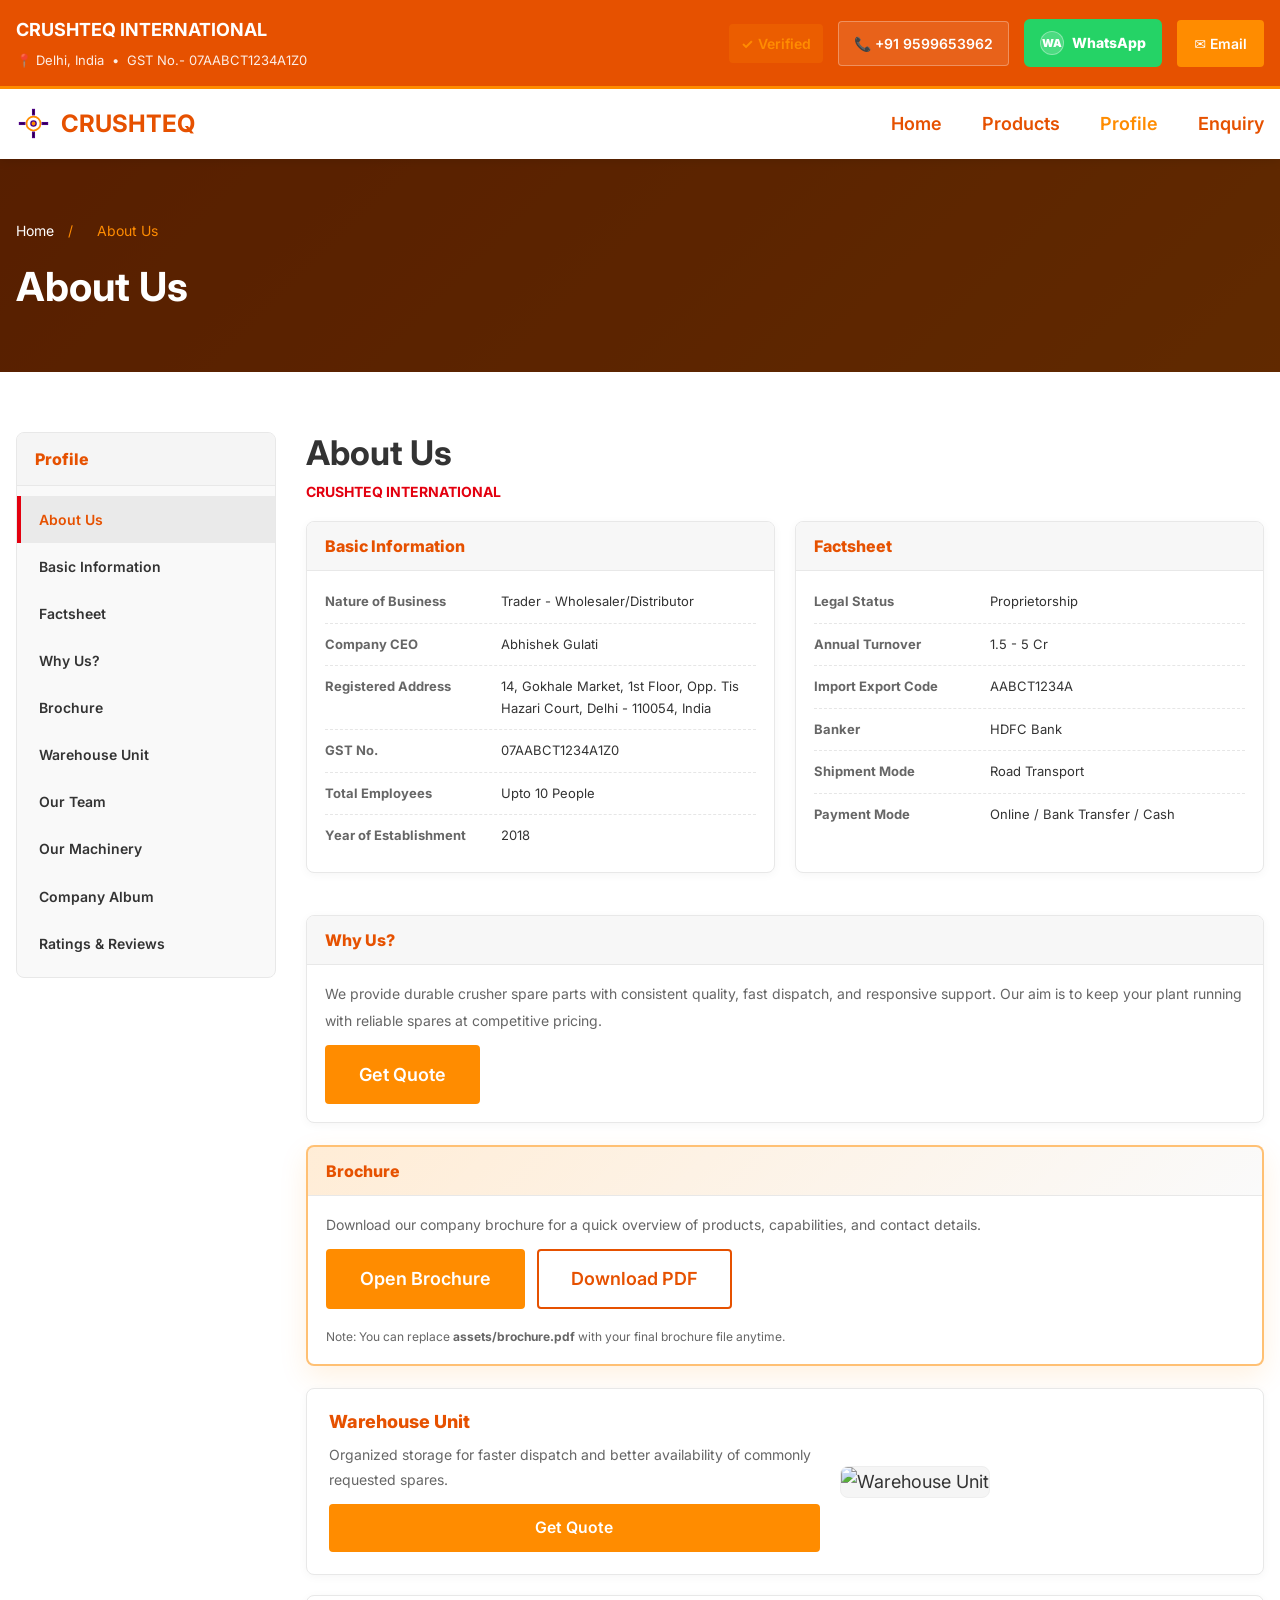
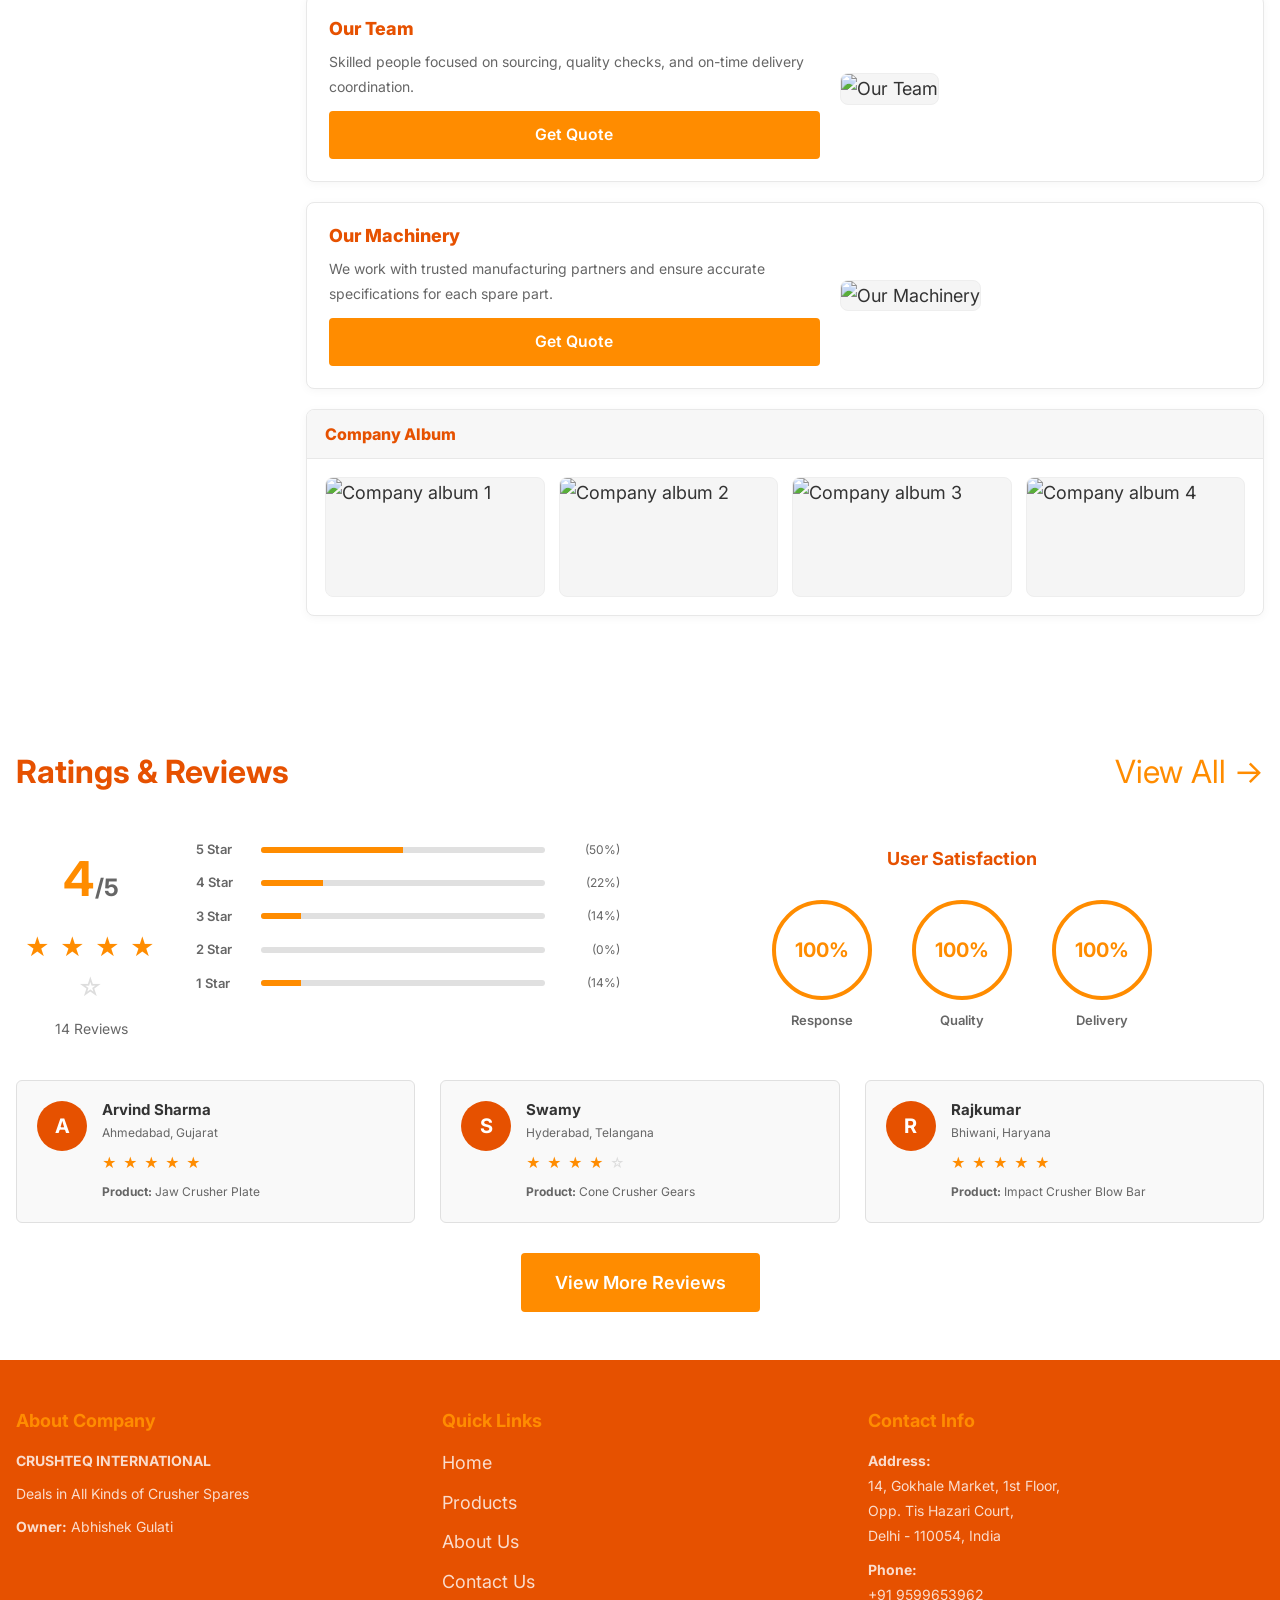
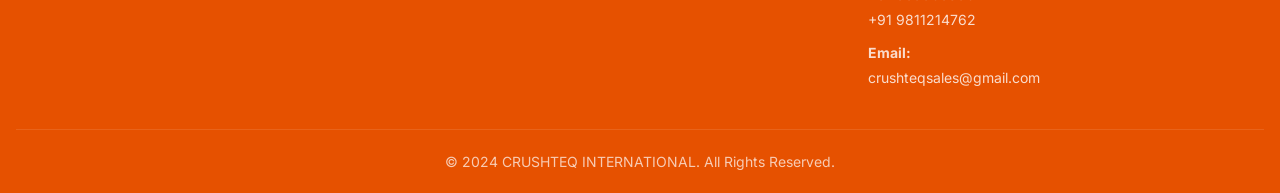
==== commit 8c67ca91: "Test" ====
--- a/about.html
+++ b/about.html
@@ -21,21 +21,25 @@
     <!-- Header Bar -->
     <div class="header-bar">
         <div class="container">
-            <div class="header-contact">
-                <div class="header-item">
-                    <span class="label">📞 Phone:</span>
-                    <a href="tel:+919599653962">+91 9599653962</a>
-                    <span class="divider">|</span>
-                    <a href="tel:+919811214762">+91 9811214762</a>
-                </div>
-                <div class="header-item">
-                    <span class="label">✉ Email:</span>
-                    <a href="mailto:crushteqsales@gmail.com">crushteqsales@gmail.com</a>
-                </div>
-                <div class="header-item">
-                    <a class="btn-whatsapp" href="https://wa.me/919599653962?text=Hello%20CRUSHTEQ%20INTERNATIONAL%2C%20I%20need%20a%20quote%20for%20crusher%20spares." target="_blank" rel="noopener">
+            <div class="header-top">
+                <div class="company-header">
+                    <div class="company-name">CRUSHTEQ INTERNATIONAL</div>
+                    <div class="company-details">
+                        <span>📍 Delhi, India</span>
+                        <span class="divider">•</span>
+                        <span>GST No.- 07AABCT1234A1Z0</span>
+                    </div>
+                </div>
+                <div class="header-actions">
+                    <div class="trust-badge">
+                        <span class="badge-icon">✓</span>
+                        <span class="badge-text">Verified</span>
+                    </div>
+                    <a href="tel:+919599653962" class="btn-call">📞 +91 9599653962</a>
+                    <a href="https://wa.me/919599653962?text=Hello%20CRUSHTEQ%20INTERNATIONAL%2C%20I%20need%20a%20quote%20for%20crusher%20spares." class="btn-whatsapp" target="_blank" rel="noopener">
                         <span class="wa-icon" aria-hidden="true">WhatsApp</span>
                     </a>
+                    <a href="mailto:crushteqsales@gmail.com" class="btn-email">✉ Email</a>
                 </div>
             </div>
         </div>
--- a/css/style.css
+++ b/css/style.css
@@ -172,6 +172,9 @@
     padding: 15px 0;
     font-size: 14px;
     border-bottom: 3px solid var(--accent-orange);
+    position: sticky;
+    top: 0;
+    z-index: 210;
 }
 
 .header-top {
@@ -325,7 +328,7 @@
     background-color: var(--white);
     box-shadow: 0 2px 10px rgba(0, 0, 0, 0.1);
     position: sticky;
-    top: 0;
+    top: var(--header-bar-offset, 0px);
     z-index: 100;
 }
 
@@ -818,7 +821,7 @@
 }
 
 .home-products .featured-products-list {
-    grid-template-columns: repeat(auto-fill, minmax(220px, 1fr));
+    grid-template-columns: repeat(auto-fill, minmax(300px, 1fr));
     gap: 14px;
 }
 
@@ -1633,6 +1636,251 @@
     position: relative;
     display: flex;
     flex-direction: column;
+}
+
+.product-gallery {
+    position: relative;
+    width: 100%;
+    height: 100%;
+}
+
+.product-gallery__track {
+    width: 100%;
+    height: 100%;
+    display: flex;
+    overflow-x: auto;
+    overflow-y: hidden;
+    scroll-snap-type: x mandatory;
+    scroll-behavior: smooth;
+    -webkit-overflow-scrolling: touch;
+    scrollbar-width: none; /* Firefox */
+}
+
+.product-gallery__track::-webkit-scrollbar {
+    display: none;
+}
+
+.product-gallery__slide {
+    flex: 0 0 100%;
+    width: 100%;
+    height: 100%;
+    padding: 0;
+    border: 0;
+    background: transparent;
+    cursor: zoom-in;
+    scroll-snap-align: start;
+    position: relative;
+}
+
+.product-gallery__slide img {
+    width: 100%;
+    height: 100%;
+    display: block;
+    object-fit: cover;
+    transition: transform 0.3s ease;
+}
+
+.product-card:hover .product-gallery__slide img {
+    transform: scale(1.05);
+}
+
+.product-gallery__nav {
+    position: absolute;
+    top: 50%;
+    transform: translateY(-50%);
+    width: 36px;
+    height: 36px;
+    border-radius: 50%;
+    border: 1px solid rgba(0, 0, 0, 0.25);
+    background: rgba(255, 255, 255, 0.86);
+    color: var(--dark-grey);
+    font-size: 22px;
+    line-height: 1;
+    cursor: pointer;
+    display: grid;
+    place-items: center;
+    z-index: 2;
+    transition: transform 0.2s ease, background 0.2s ease;
+}
+
+.product-gallery__nav:hover {
+    background: rgba(255, 255, 255, 0.96);
+    transform: translateY(-50%) scale(1.04);
+}
+
+.product-gallery__nav.prev {
+    left: 10px;
+}
+
+.product-gallery__nav.next {
+    right: 10px;
+}
+
+.product-gallery__dots {
+    position: absolute;
+    left: 50%;
+    transform: translateX(-50%);
+    bottom: 10px;
+    display: flex;
+    gap: 6px;
+    z-index: 2;
+    padding: 6px 10px;
+    border-radius: 999px;
+    background: rgba(0, 0, 0, 0.35);
+    backdrop-filter: blur(4px);
+}
+
+.product-gallery__dot {
+    width: 7px;
+    height: 7px;
+    border-radius: 50%;
+    background: rgba(255, 255, 255, 0.55);
+}
+
+.product-gallery__dot.active {
+    background: var(--accent-orange);
+}
+
+.product-gallery__hint {
+    position: absolute;
+    right: 10px;
+    bottom: 10px;
+    padding: 7px 10px;
+    border-radius: 999px;
+    font-size: 12px;
+    font-weight: 900;
+    color: #fff;
+    background: rgba(0,0,0,0.45);
+    backdrop-filter: blur(4px);
+}
+
+.media-modal-open {
+    overflow: hidden;
+}
+
+.media-modal {
+    position: fixed;
+    inset: 0;
+    z-index: 9999;
+}
+
+.media-modal__backdrop {
+    position: absolute;
+    inset: 0;
+    background: rgba(0, 0, 0, 0.82);
+}
+
+.media-modal__dialog {
+    position: absolute;
+    inset: 0;
+    display: grid;
+    grid-template-columns: 70px 1fr 70px;
+    grid-template-rows: 1fr auto;
+    gap: 0;
+    align-items: center;
+    padding: 18px;
+}
+
+.media-modal__stage {
+    grid-column: 2;
+    grid-row: 1;
+    width: 100%;
+    height: 100%;
+    display: grid;
+    place-items: center;
+}
+
+.media-modal__img {
+    max-width: min(1100px, 92vw);
+    max-height: min(78vh, 720px);
+    width: auto;
+    height: auto;
+    border-radius: 10px;
+    background: rgba(255,255,255,0.06);
+    box-shadow: 0 18px 60px rgba(0,0,0,0.45);
+}
+
+.media-modal__nav {
+    width: 52px;
+    height: 52px;
+    border-radius: 50%;
+    border: 1px solid rgba(255,255,255,0.25);
+    background: rgba(255,255,255,0.10);
+    color: #fff;
+    font-size: 34px;
+    cursor: pointer;
+    display: grid;
+    place-items: center;
+    transition: background 0.2s ease, transform 0.2s ease;
+    z-index: 2;
+}
+
+.media-modal__nav:hover {
+    background: rgba(255,255,255,0.16);
+    transform: scale(1.03);
+}
+
+.media-modal__nav.prev {
+    grid-column: 1;
+    grid-row: 1;
+    justify-self: center;
+}
+
+.media-modal__nav.next {
+    grid-column: 3;
+    grid-row: 1;
+    justify-self: center;
+}
+
+.media-modal__close {
+    position: absolute;
+    top: 14px;
+    right: 14px;
+    width: 44px;
+    height: 44px;
+    border-radius: 12px;
+    border: 1px solid rgba(255,255,255,0.22);
+    background: rgba(255,255,255,0.10);
+    color: #fff;
+    font-size: 22px;
+    cursor: pointer;
+    display: grid;
+    place-items: center;
+    z-index: 3;
+}
+
+.media-modal__close:hover {
+    background: rgba(255,255,255,0.16);
+}
+
+.media-modal__meta {
+    grid-column: 1 / -1;
+    grid-row: 2;
+    display: flex;
+    justify-content: space-between;
+    align-items: center;
+    gap: 12px;
+    padding: 12px 6px 4px;
+    color: rgba(255,255,255,0.86);
+    font-size: 14px;
+    font-weight: 700;
+}
+
+.media-modal__title {
+    white-space: nowrap;
+    overflow: hidden;
+    text-overflow: ellipsis;
+}
+
+.media-modal__count {
+    flex-shrink: 0;
+    font-variant-numeric: tabular-nums;
+}
+
+.media-modal__nav:focus-visible,
+.media-modal__close:focus-visible {
+    outline: none;
+    box-shadow: 0 0 0 4px rgba(255, 140, 0, 0.35);
 }
 
 .product-pill {
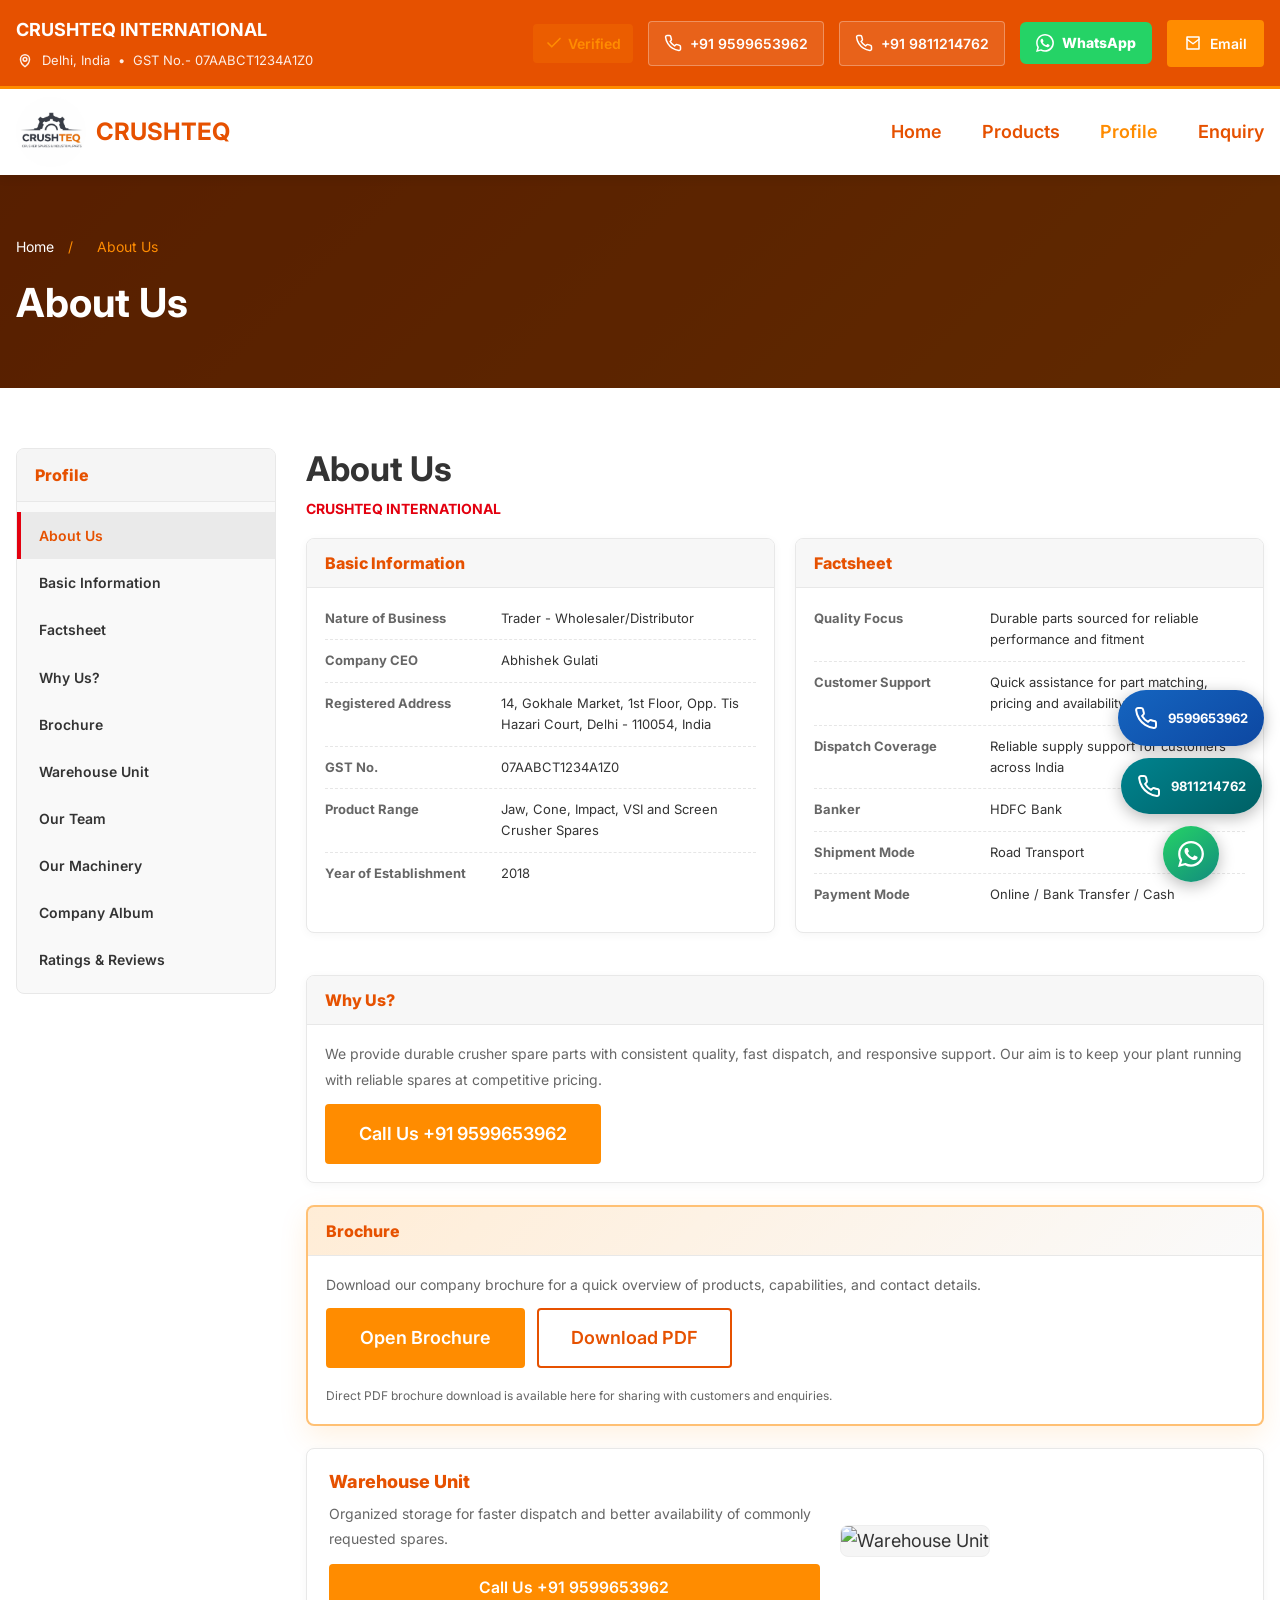
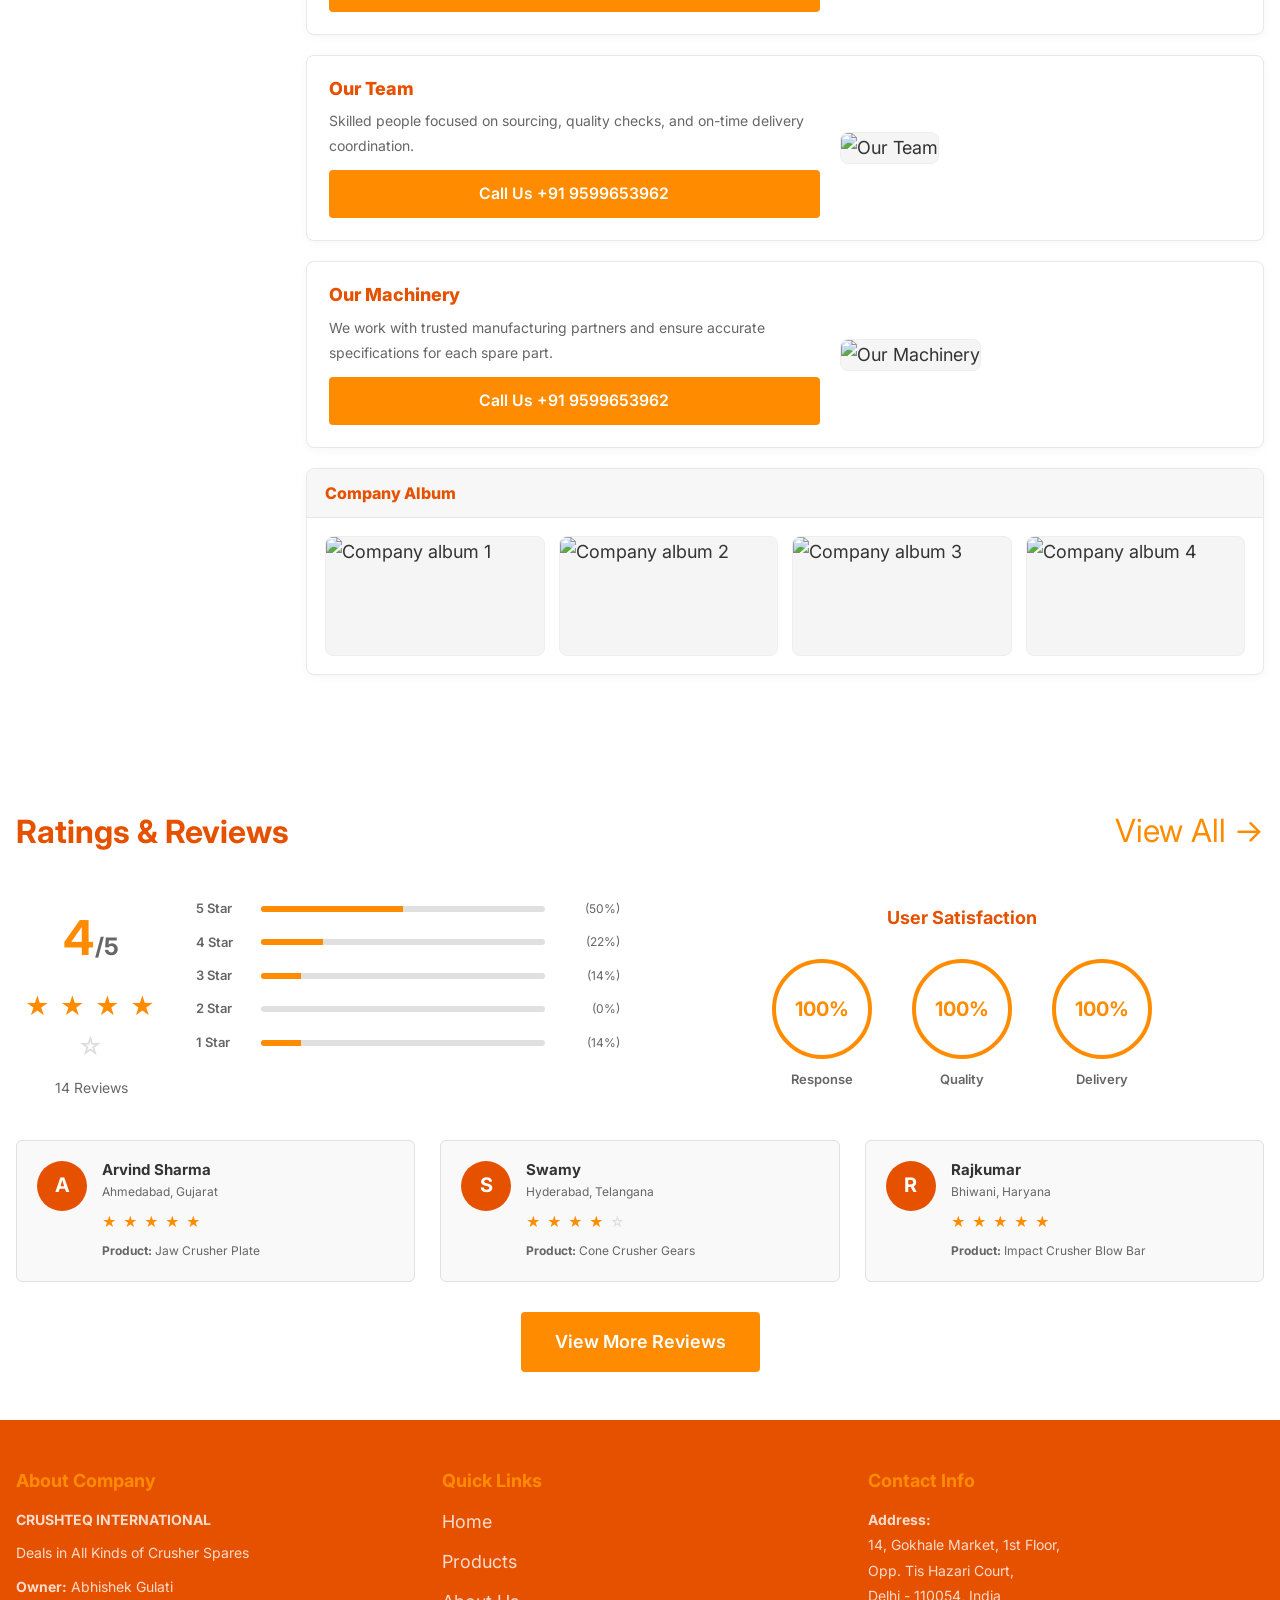
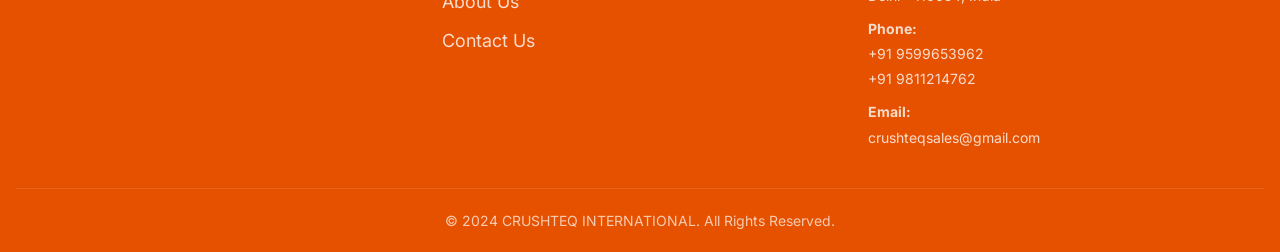
==== commit 94ad8807: "final" ====
--- a/about.html
+++ b/about.html
@@ -3,9 +3,17 @@
 <head>
     <meta charset="UTF-8">
     <meta name="viewport" content="width=device-width, initial-scale=1.0">
-    <meta name="description" content="Learn about CRUSHTEQ INTERNATIONAL - A trusted crusher spare parts supplier in Delhi with years of industry experience.">
-    <meta name="keywords" content="about crusher parts supplier, CRUSHTEQ INTERNATIONAL, Delhi crusher spares">
+    <meta name="description" content="CRUSHTEQ INTERNATIONAL - Premium crusher spare parts supplier in Delhi. Deals in all kinds of crusher spares with quality, reliability & performance.">
+    <meta name="keywords" content="crusher spares India, crusher parts Delhi, jaw crusher parts supplier, cone crusher parts, industrial crusher spares">
     <meta name="author" content="CRUSHTEQ INTERNATIONAL">
+    <meta property="og:title" content="CRUSHTEQ INTERNATIONAL - Crusher Spare Parts Supplier in India">
+    <meta property="og:description" content="Quality crusher spare parts supplier offering jaw crusher, cone crusher, and impact crusher components.">
+    <meta property="og:type" content="website">
+
+    <link rel="apple-touch-icon" sizes="180x180" href="img/logo/apple-touch-icon.png">
+<link rel="icon" type="image/png" sizes="32x32" href="img/logo/favicon-32x32.png">
+<link rel="icon" type="image/png" sizes="16x16" href="img/logo/favicon-16x16.png">
+<link rel="manifest" href="/site.webmanifest">
     <title>About Us - CRUSHTEQ INTERNATIONAL</title>
     <link rel="preconnect" href="https://fonts.googleapis.com">
     <link rel="preconnect" href="https://fonts.gstatic.com" crossorigin>
@@ -18,6 +26,20 @@
         <span>&uarr;</span>
     </div>
 
+    <div class="contact-fab" aria-label="Quick contact">
+        <a href="tel:+919599653962" class="contact-fab-btn contact-fab-call" aria-label="Call +91 9599653962">
+            <svg xmlns="http://www.w3.org/2000/svg" width="24" height="24" viewBox="0 0 24 24" fill="none" stroke="currentColor" stroke-width="2" stroke-linecap="round" stroke-linejoin="round" aria-hidden="true"><path d="M22 16.92v3a2 2 0 0 1-2.18 2 19.79 19.79 0 0 1-8.63-3.07 19.5 19.5 0 0 1-6-6 19.79 19.79 0 0 1-3.07-8.67A2 2 0 0 1 4.11 2h3a2 2 0 0 1 2 1.72 12.84 12.84 0 0 0 .7 2.81 2 2 0 0 1-.45 2.11L8.09 9.91a16 16 0 0 0 6 6l1.27-1.27a2 2 0 0 1 2.11-.45 12.84 12.84 0 0 0 2.81.7A2 2 0 0 1 22 16.92z"/></svg>
+            <span class="contact-fab-call-text">9599653962</span>
+        </a>
+        <a href="tel:+919811214762" class="contact-fab-btn contact-fab-call contact-fab-call--alt" aria-label="Call +91 9811214762">
+            <svg xmlns="http://www.w3.org/2000/svg" width="24" height="24" viewBox="0 0 24 24" fill="none" stroke="currentColor" stroke-width="2" stroke-linecap="round" stroke-linejoin="round" aria-hidden="true"><path d="M22 16.92v3a2 2 0 0 1-2.18 2 19.79 19.79 0 0 1-8.63-3.07 19.5 19.5 0 0 1-6-6 19.79 19.79 0 0 1-3.07-8.67A2 2 0 0 1 4.11 2h3a2 2 0 0 1 2 1.72 12.84 12.84 0 0 0 .7 2.81 2 2 0 0 1-.45 2.11L8.09 9.91a16 16 0 0 0 6 6l1.27-1.27a2 2 0 0 1 2.11-.45 12.84 12.84 0 0 0 2.81.7A2 2 0 0 1 22 16.92z"/></svg>
+            <span class="contact-fab-call-text">9811214762</span>
+        </a>
+        <a href="https://wa.me/919599653962?text=Hello%20CRUSHTEQ%20INTERNATIONAL%2C%20I%20need%20a%20quote%20for%20crusher%20spares." class="contact-fab-btn contact-fab-wa" target="_blank" rel="noopener" aria-label="WhatsApp CRUSHTEQ">
+            <svg xmlns="http://www.w3.org/2000/svg" width="26" height="26" viewBox="0 0 24 24" fill="currentColor" aria-hidden="true"><path d="M17.472 14.382c-.297-.149-1.758-.867-2.03-.967-.273-.099-.471-.148-.67.15-.197.297-.767.966-.94 1.164-.173.199-.347.223-.644.075-.297-.15-1.255-.463-2.39-1.475-.883-.788-1.48-1.761-1.653-2.059-.173-.297-.018-.458.13-.606.134-.133.298-.347.446-.52.149-.174.198-.298.298-.497.099-.198.05-.371-.025-.52-.075-.149-.669-1.612-.916-2.207-.242-.579-.487-.5-.669-.51-.173-.008-.371-.01-.57-.01-.198 0-.52.074-.792.372-.272.297-1.04 1.016-1.04 2.479 0 1.462 1.065 2.875 1.213 3.074.149.198 2.096 3.2 5.077 4.487.709.306 1.262.489 1.694.625.712.227 1.36.195 1.871.118.571-.085 1.758-.719 2.006-1.413.248-.694.248-1.289.173-1.413-.074-.124-.272-.198-.57-.347m-5.421 7.403h-.004a9.87 9.87 0 01-5.031-1.378l-.361-.214-3.741.982.998-3.648-.235-.374a9.817 9.817 0 01-1.473-5.165c0-5.433 4.395-9.834 9.802-9.834 2.62 0 5.07.967 6.911 2.714a9.695 9.695 0 012.881 6.904c0 5.433-4.395 9.834-9.802 9.834M12.05 0C5.495 0 .16 5.335.157 11.892c0 2.096.547 4.142 1.588 5.945L.057 24l6.305-1.654a11.882 11.882 0 005.683 1.448h.005c6.554 0 11.89-5.335 11.892-11.893C24.001 5.335 18.668.001 12.05 0"/></svg>
+        </a>
+    </div>
+
     <!-- Header Bar -->
     <div class="header-bar">
         <div class="container">
@@ -25,21 +47,55 @@
                 <div class="company-header">
                     <div class="company-name">CRUSHTEQ INTERNATIONAL</div>
                     <div class="company-details">
-                        <span>📍 Delhi, India</span>
+                        <span class="location-chip">
+                            <span class="inline-icon" aria-hidden="true">
+                                <svg viewBox="0 0 24 24" fill="none" stroke="currentColor" stroke-width="2" stroke-linecap="round" stroke-linejoin="round">
+                                    <path d="M12 21s-6-4.35-6-10a6 6 0 1 1 12 0c0 5.65-6 10-6 10z"/>
+                                    <circle cx="12" cy="11" r="2.5"/>
+                                </svg>
+                            </span>
+                            Delhi, India
+                        </span>
                         <span class="divider">•</span>
                         <span>GST No.- 07AABCT1234A1Z0</span>
                     </div>
                 </div>
                 <div class="header-actions">
                     <div class="trust-badge">
-                        <span class="badge-icon">✓</span>
+                        <span class="badge-icon" aria-hidden="true">
+                            <svg viewBox="0 0 24 24" fill="none" stroke="currentColor" stroke-width="2.2" stroke-linecap="round" stroke-linejoin="round">
+                                <path d="M20 6 9 17l-5-5"/>
+                            </svg>
+                        </span>
                         <span class="badge-text">Verified</span>
                     </div>
-                    <a href="tel:+919599653962" class="btn-call">📞 +91 9599653962</a>
+                    <a href="tel:+919599653962" class="btn-call">
+                        <svg viewBox="0 0 24 24" fill="none" stroke="currentColor" stroke-width="2" stroke-linecap="round" stroke-linejoin="round" aria-hidden="true">
+                            <path d="M22 16.92v3a2 2 0 0 1-2.18 2 19.79 19.79 0 0 1-8.63-3.07 19.5 19.5 0 0 1-6-6 19.79 19.79 0 0 1-3.07-8.67A2 2 0 0 1 4.11 2h3a2 2 0 0 1 2 1.72 12.84 12.84 0 0 0 .7 2.81 2 2 0 0 1-.45 2.11L8.09 9.91a16 16 0 0 0 6 6l1.27-1.27a2 2 0 0 1 2.11-.45 12.84 12.84 0 0 0 2.81.7A2 2 0 0 1 22 16.92z"/>
+                        </svg>
+                        +91 9599653962
+                    </a>
+                    <a href="tel:+919811214762" class="btn-call">
+                        <svg viewBox="0 0 24 24" fill="none" stroke="currentColor" stroke-width="2" stroke-linecap="round" stroke-linejoin="round" aria-hidden="true">
+                            <path d="M22 16.92v3a2 2 0 0 1-2.18 2 19.79 19.79 0 0 1-8.63-3.07 19.5 19.5 0 0 1-6-6 19.79 19.79 0 0 1-3.07-8.67A2 2 0 0 1 4.11 2h3a2 2 0 0 1 2 1.72 12.84 12.84 0 0 0 .7 2.81 2 2 0 0 1-.45 2.11L8.09 9.91a16 16 0 0 0 6 6l1.27-1.27a2 2 0 0 1 2.11-.45 12.84 12.84 0 0 0 2.81.7A2 2 0 0 1 22 16.92z"/>
+                        </svg>
+                        +91 9811214762
+                    </a>
                     <a href="https://wa.me/919599653962?text=Hello%20CRUSHTEQ%20INTERNATIONAL%2C%20I%20need%20a%20quote%20for%20crusher%20spares." class="btn-whatsapp" target="_blank" rel="noopener">
-                        <span class="wa-icon" aria-hidden="true">WhatsApp</span>
+                        <span class="wa-icon">
+                            <svg viewBox="0 0 24 24" fill="currentColor" aria-hidden="true">
+                                <path d="M17.472 14.382c-.297-.149-1.758-.867-2.03-.967-.273-.099-.471-.148-.67.15-.197.297-.767.966-.94 1.164-.173.199-.347.223-.644.075-.297-.15-1.255-.463-2.39-1.475-.883-.788-1.48-1.761-1.653-2.059-.173-.297-.018-.458.13-.606.134-.133.298-.347.446-.52.149-.174.198-.298.298-.497.099-.198.05-.371-.025-.52-.075-.149-.669-1.612-.916-2.207-.242-.579-.487-.5-.669-.51-.173-.008-.371-.01-.57-.01-.198 0-.52.074-.792.372-.272.297-1.04 1.016-1.04 2.479 0 1.462 1.065 2.875 1.213 3.074.149.198 2.096 3.2 5.077 4.487.709.306 1.262.489 1.694.625.712.227 1.36.195 1.871.118.571-.085 1.758-.719 2.006-1.413.248-.694.248-1.289.173-1.413-.074-.124-.272-.198-.57-.347m-5.421 7.403h-.004a9.87 9.87 0 01-5.031-1.378l-.361-.214-3.741.982.998-3.648-.235-.374a9.817 9.817 0 01-1.473-5.165c0-5.433 4.395-9.834 9.802-9.834 2.62 0 5.07.967 6.911 2.714a9.695 9.695 0 012.881 6.904c0 5.433-4.395 9.834-9.802 9.834M12.05 0C5.495 0 .16 5.335.157 11.892c0 2.096.547 4.142 1.588 5.945L.057 24l6.305-1.654a11.882 11.882 0 005.683 1.448h.005c6.554 0 11.89-5.335 11.892-11.893C24.001 5.335 18.668.001 12.05 0"/>
+                            </svg>
+                            <span>WhatsApp</span>
+                        </span>
                     </a>
-                    <a href="mailto:crushteqsales@gmail.com" class="btn-email">✉ Email</a>
+                    <a href="mailto:crushteqsales@gmail.com" class="btn-email">
+                        <svg viewBox="0 0 24 24" fill="none" stroke="currentColor" stroke-width="2" stroke-linecap="round" stroke-linejoin="round" aria-hidden="true">
+                            <path d="M4 4h16v16H4z"/>
+                            <path d="m4 7 8 6 8-6"/>
+                        </svg>
+                        Email
+                    </a>
                 </div>
             </div>
         </div>
@@ -50,16 +106,7 @@
         <div class="container">
             <div class="nav-wrapper">
                 <div class="logo">
-                    <svg class="gear-icon" viewBox="0 0 40 40" width="30" height="30">
-                        <circle cx="20" cy="20" r="8" fill="none" stroke="#ff8c00" stroke-width="2"/>
-                        <g stroke="#4B0082" stroke-width="1.5">
-                            <rect x="19" y="4" width="2" height="6"/>
-                            <rect x="19" y="30" width="2" height="6"/>
-                            <rect x="4" y="19" width="6" height="2"/>
-                            <rect x="30" y="19" width="6" height="2"/>
-                            <circle cx="20" cy="20" r="3" fill="#ff8c00"/>
-                        </g>
-                    </svg>
+                    <img src="img/logo/Crushteq-logo.png" alt="CRUSHTEQ INTERNATIONAL logo" class="logo-image">
                     <span>CRUSHTEQ</span>
                 </div>
 
@@ -127,7 +174,7 @@
                                 <div class="info-row"><dt>Company CEO</dt><dd>Abhishek Gulati</dd></div>
                                 <div class="info-row"><dt>Registered Address</dt><dd>14, Gokhale Market, 1st Floor, Opp. Tis Hazari Court, Delhi - 110054, India</dd></div>
                                 <div class="info-row"><dt>GST No.</dt><dd>07AABCT1234A1Z0</dd></div>
-                                <div class="info-row"><dt>Total Employees</dt><dd>Upto 10 People</dd></div>
+                                <div class="info-row"><dt>Product Range</dt><dd>Jaw, Cone, Impact, VSI and Screen Crusher Spares</dd></div>
                                 <div class="info-row"><dt>Year of Establishment</dt><dd>2018</dd></div>
                             </dl>
                         </section>
@@ -137,9 +184,9 @@
                                 <h3>Factsheet</h3>
                             </div>
                             <dl class="info-list">
-                                <div class="info-row"><dt>Legal Status</dt><dd>Proprietorship</dd></div>
-                                <div class="info-row"><dt>Annual Turnover</dt><dd>1.5 - 5 Cr</dd></div>
-                                <div class="info-row"><dt>Import Export Code</dt><dd>AABCT1234A</dd></div>
+                                <div class="info-row"><dt>Quality Focus</dt><dd>Durable parts sourced for reliable performance and fitment</dd></div>
+                                <div class="info-row"><dt>Customer Support</dt><dd>Quick assistance for part matching, pricing and availability</dd></div>
+                                <div class="info-row"><dt>Dispatch Coverage</dt><dd>Reliable supply support for customers across India</dd></div>
                                 <div class="info-row"><dt>Banker</dt><dd>HDFC Bank</dd></div>
                                 <div class="info-row"><dt>Shipment Mode</dt><dd>Road Transport</dd></div>
                                 <div class="info-row"><dt>Payment Mode</dt><dd>Online / Bank Transfer / Cash</dd></div>
@@ -156,7 +203,7 @@
                             Our aim is to keep your plant running with reliable spares at competitive pricing.
                         </p>
                         <div class="card-actions">
-                            <a href="contact.html" class="btn btn-primary">Get Quote</a>
+                            <a href="tel:+919599653962" class="btn btn-primary">Call Us +91 9599653962</a>
                         </div>
                     </section>
 
@@ -169,16 +216,16 @@
                         </p>
                         <div class="card-actions brochure-actions">
                             <a class="btn btn-primary" href="brochure.html">Open Brochure</a>
-                            <a class="btn btn-secondary" href="assets/brochure.pdf" download>Download PDF</a>
-                        </div>
-                        <p class="brochure-note">Note: You can replace <strong>assets/brochure.pdf</strong> with your final brochure file anytime.</p>
+                            <a class="btn btn-secondary" href="assets/brochure.pdf" download="CRUSHTEQ-Brochure.pdf" type="application/pdf">Download PDF</a>
+                        </div>
+                        <p class="brochure-note">Direct PDF brochure download is available here for sharing with customers and enquiries.</p>
                     </section>
 
                     <section class="profile-media" id="warehouse">
                         <div class="profile-media-text">
                             <h3>Warehouse Unit</h3>
                             <p>Organized storage for faster dispatch and better availability of commonly requested spares.</p>
-                            <a href="contact.html" class="btn btn-primary btn-sm">Get Quote</a>
+                            <a href="tel:+919599653962" class="btn btn-primary btn-sm">Call Us +91 9599653962</a>
                         </div>
                         <div class="profile-media-image">
                             <img src="https://via.placeholder.com/520x360?text=Warehouse+Unit" alt="Warehouse Unit" loading="lazy">
@@ -189,7 +236,7 @@
                         <div class="profile-media-text">
                             <h3>Our Team</h3>
                             <p>Skilled people focused on sourcing, quality checks, and on-time delivery coordination.</p>
-                            <a href="contact.html" class="btn btn-primary btn-sm">Get Quote</a>
+                            <a href="tel:+919599653962" class="btn btn-primary btn-sm">Call Us +91 9599653962</a>
                         </div>
                         <div class="profile-media-image">
                             <img src="https://via.placeholder.com/520x360?text=Our+Team" alt="Our Team" loading="lazy">
@@ -200,7 +247,7 @@
                         <div class="profile-media-text">
                             <h3>Our Machinery</h3>
                             <p>We work with trusted manufacturing partners and ensure accurate specifications for each spare part.</p>
-                            <a href="contact.html" class="btn btn-primary btn-sm">Get Quote</a>
+                            <a href="tel:+919599653962" class="btn btn-primary btn-sm">Call Us +91 9599653962</a>
                         </div>
                         <div class="profile-media-image">
                             <img src="https://via.placeholder.com/520x360?text=Our+Machinery" alt="Our Machinery" loading="lazy">
--- a/css/style.css
+++ b/css/style.css
@@ -164,6 +164,85 @@
 }
 
 /* ============================================
+   MOBILE FLOATING CONTACT (Call + WhatsApp)
+   ============================================ */
+.contact-fab {
+    display: flex;
+    position: fixed;
+    right: 16px;
+    bottom: calc(18px + env(safe-area-inset-bottom));
+    z-index: 102;
+    flex-direction: column;
+    gap: 12px;
+    align-items: center;
+    pointer-events: none;
+}
+
+.contact-fab > * {
+    pointer-events: auto;
+}
+
+.contact-fab-btn {
+    display: flex;
+    align-items: center;
+    justify-content: center;
+    width: 56px;
+    height: 56px;
+    border-radius: 50%;
+    text-decoration: none;
+    color: var(--white);
+    box-shadow: 0 4px 16px rgba(0, 0, 0, 0.28);
+    transition: transform 0.2s ease, box-shadow 0.2s ease;
+}
+
+.contact-fab-call {
+    width: auto;
+    min-width: 56px;
+    height: 56px;
+    padding: 0 16px;
+    border-radius: 999px;
+    gap: 10px;
+}
+
+.contact-fab-call-text {
+    font-size: 13px;
+    font-weight: 700;
+    line-height: 1;
+    white-space: nowrap;
+}
+
+.contact-fab-btn:hover {
+    transform: scale(1.06);
+    box-shadow: 0 6px 20px rgba(0, 0, 0, 0.32);
+    color: var(--white);
+}
+
+.contact-fab-btn:focus-visible {
+    outline: 3px solid rgba(255, 140, 0, 0.42);
+    outline-offset: 3px;
+}
+
+.contact-fab-btn:active {
+    transform: scale(0.96);
+}
+
+.contact-fab-call {
+    background: linear-gradient(145deg, #1565c0, #0d47a1);
+}
+
+.contact-fab-call--alt {
+    background: linear-gradient(145deg, #00838f, #006064);
+}
+
+.contact-fab-wa {
+    background: linear-gradient(145deg, #25d366, #128c7e);
+}
+
+.contact-fab-btn svg {
+    flex-shrink: 0;
+}
+
+/* ============================================
    HEADER BAR
    ============================================ */
 .header-bar {
@@ -204,6 +283,51 @@
     gap: 8px;
 }
 
+.location-chip,
+.btn-call,
+.btn-email,
+.badge-icon,
+.wa-icon,
+.contact-info-box h3 {
+    display: inline-flex;
+    align-items: center;
+    gap: 8px;
+}
+
+.inline-icon {
+    width: 18px;
+    height: 18px;
+    display: inline-flex;
+    align-items: center;
+    justify-content: center;
+    flex-shrink: 0;
+}
+
+.inline-icon svg,
+.badge-icon svg,
+.contact-heading-icon svg {
+    width: 100%;
+    height: 100%;
+    display: block;
+}
+
+.btn-call svg,
+.btn-email svg,
+.wa-icon svg {
+    width: 18px;
+    height: 18px;
+    flex-shrink: 0;
+}
+
+.contact-heading-icon {
+    width: 20px;
+    height: 20px;
+    display: inline-flex;
+    align-items: center;
+    justify-content: center;
+    flex-shrink: 0;
+}
+
 .header-actions {
     display: flex;
     align-items: center;
@@ -221,7 +345,8 @@
 }
 
 .badge-icon {
-    font-weight: 700;
+    width: 18px;
+    height: 18px;
     color: var(--accent-orange);
 }
 
@@ -232,6 +357,9 @@
 
 .btn-call,
 .btn-email {
+    display: inline-flex;
+    align-items: center;
+    gap: 8px;
     padding: 10px 15px;
     border-radius: 4px;
     text-decoration: none;
@@ -296,19 +424,10 @@
     line-height: 1;
 }
 
-.wa-icon::before {
-    content: "WA";
-    width: 22px;
-    height: 22px;
-    border-radius: 50%;
-    display: inline-flex;
-    align-items: center;
-    justify-content: center;
-    font-size: 11px;
-    font-weight: 900;
-    letter-spacing: 0.2px;
-    background: rgba(255, 255, 255, 0.18);
-    border: 1px solid rgba(255, 255, 255, 0.35);
+.wa-icon svg {
+    width: 18px;
+    height: 18px;
+    flex-shrink: 0;
 }
 
 /* Brochure highlight */
@@ -336,7 +455,7 @@
     display: flex;
     justify-content: space-between;
     align-items: center;
-    padding: 15px 0;
+    padding: 8px 0;
 }
 
 .logo {
@@ -348,9 +467,10 @@
     color: var(--primary-blue);
 }
 
-.gear-icon {
-    width: 35px;
-    height: 35px;
+.logo-image {
+    height: 70px;
+    width: auto;
+    object-fit: contain;
 }
 
 .nav-menu {
@@ -733,9 +853,9 @@
 }
 
 .top-category-icon {
-    width: 52px;
-    height: 52px;
-    border-radius: 50%;
+    width: 68px;
+    height: 68px;
+    border-radius: 16px;
     display: flex;
     align-items: center;
     justify-content: center;
@@ -792,6 +912,12 @@
     font-size: 14px;
     font-weight: 900;
     color: var(--brand-red);
+}
+
+.home-products #homeProductsLegacy > .home-products-group:first-child {
+    margin-top: 0;
+    padding-top: 0;
+    border-top: none;
 }
 
 .home-products-group {
@@ -1128,8 +1254,18 @@
 }
 
 .attr-icon {
-    font-size: 32px;
-    margin-bottom: 10px;
+    width: 40px;
+    height: 40px;
+    margin: 0 auto 10px;
+    display: flex;
+    align-items: center;
+    justify-content: center;
+    color: var(--accent-orange);
+}
+
+.attr-icon svg {
+    width: 32px;
+    height: 32px;
 }
 
 .attribute-card h4 {
@@ -1376,11 +1512,14 @@
 
 .category-card {
     background-color: var(--white);
-    padding: 30px;
+    padding: 0;
     border-radius: 8px;
     text-align: center;
     transition: all 0.3s ease;
     border: 2px solid transparent;
+    overflow: hidden;
+    display: flex;
+    flex-direction: column;
 }
 
 .category-card:hover {
@@ -1389,16 +1528,28 @@
     transform: translateY(-5px);
 }
 
-.category-icon {
-    font-size: 48px;
-    margin-bottom: 15px;
-    display: block;
+.category-image {
+    width: 100%;
+    height: 200px;
+    overflow: hidden;
+    background-color: #f5f5f5;
+}
+
+.category-image img {
+    width: 100%;
+    height: 100%;
+    object-fit: cover;
+    transition: transform 0.3s ease;
+}
+
+.category-card:hover .category-image img {
+    transform: scale(1.05);
 }
 
 .category-card h4 {
     font-size: 18px;
     color: var(--primary-blue);
-    margin-bottom: 10px;
+    margin: 15px 15px 8px;
     font-weight: 700;
 }
 
@@ -1406,6 +1557,23 @@
     font-size: 13px;
     color: var(--grey);
     line-height: 1.6;
+    margin: 0 15px;
+    flex-grow: 1;
+}
+
+.category-link {
+    display: inline-block;
+    padding: 10px 15px;
+    margin: 15px;
+    color: var(--accent-orange);
+    text-decoration: none;
+    font-weight: 600;
+    font-size: 13px;
+    transition: color 0.3s ease;
+}
+
+.category-link:hover {
+    color: var(--primary-blue);
 }
 
 /* ============================================
@@ -1446,8 +1614,18 @@
 }
 
 .feature-icon {
-    font-size: 48px;
-    margin-bottom: 15px;
+    width: 56px;
+    height: 56px;
+    margin: 0 auto 15px;
+    display: flex;
+    align-items: center;
+    justify-content: center;
+    color: var(--accent-orange);
+}
+
+.feature-icon svg {
+    width: 46px;
+    height: 46px;
 }
 
 .feature-box h3 {
@@ -2335,7 +2513,8 @@
 }
 
 @media print {
-    .no-print {
+    .no-print,
+    .contact-fab {
         display: none !important;
     }
     .brochure-body {
@@ -2518,6 +2697,31 @@
    RESPONSIVE DESIGN
    ============================================ */
 @media (max-width: 768px) {
+    .header-bar {
+        display: none;
+    }
+
+    .contact-fab {
+        right: 12px;
+        bottom: calc(12px + env(safe-area-inset-bottom));
+        gap: 10px;
+    }
+
+    .contact-fab-btn {
+        width: 52px;
+        height: 52px;
+    }
+
+    .contact-fab-call {
+        min-width: 52px;
+        height: 52px;
+        padding: 0 14px;
+    }
+
+    .contact-fab-call-text {
+        font-size: 12px;
+    }
+
     .header-contact {
         flex-direction: column;
         gap: 15px;
@@ -2714,8 +2918,9 @@
     }
 
     .back-to-top {
-        bottom: 20px;
-        right: 20px;
+        bottom: 22px;
+        left: 16px;
+        right: auto;
         width: 45px;
         height: 45px;
     }
@@ -2802,3 +3007,49 @@
         height: 300px;
     }
 }
+
+
+/* PRODUCT FULL PAGE STYLE */
+.product-showcase {
+    page-break-before: always;
+}
+
+.product-slide {
+    height: 100vh;
+    width: 100%;
+    background: #000;
+    display: flex;
+    align-items: center;
+    justify-content: center;
+    position: relative;
+    padding: 40px; /* 👈 ye gap dega */
+    box-sizing: border-box;
+}
+
+.product-slide img {
+    max-width: 100%;
+    max-height: 100%;
+    object-fit: contain;
+    border-radius: 12px; /* 👈 premium look */
+}
+
+.product-overlay {
+    position: absolute;
+    bottom: 0;
+    left: 0;
+    right: 0;
+    padding: 40px;
+    background: linear-gradient(to top, rgba(0,0,0,0.7), transparent);
+    color: #fff;
+}
+
+.product-overlay h2 {
+    margin: 0;
+    font-size: 32px;
+}
+
+.product-overlay p {
+    margin-top: 10px;
+    font-size: 16px;
+    color: #ddd;
+}
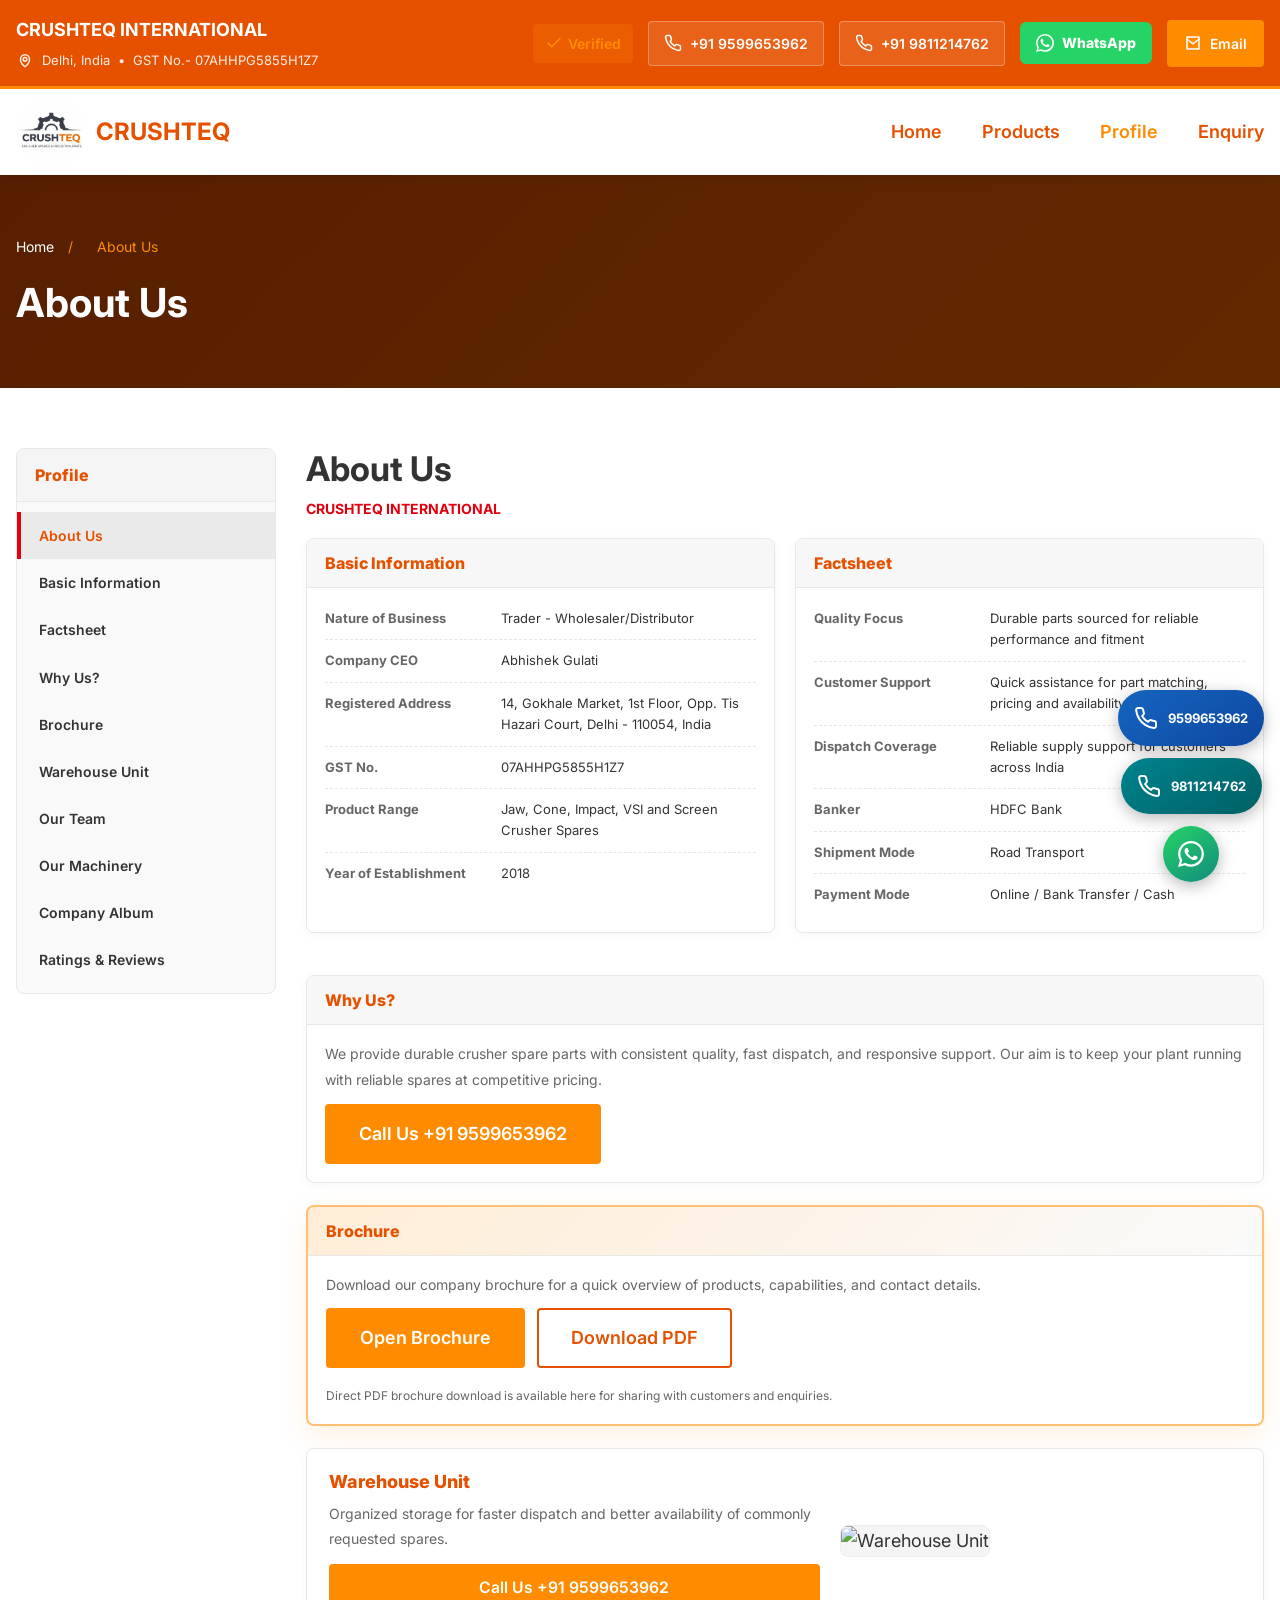
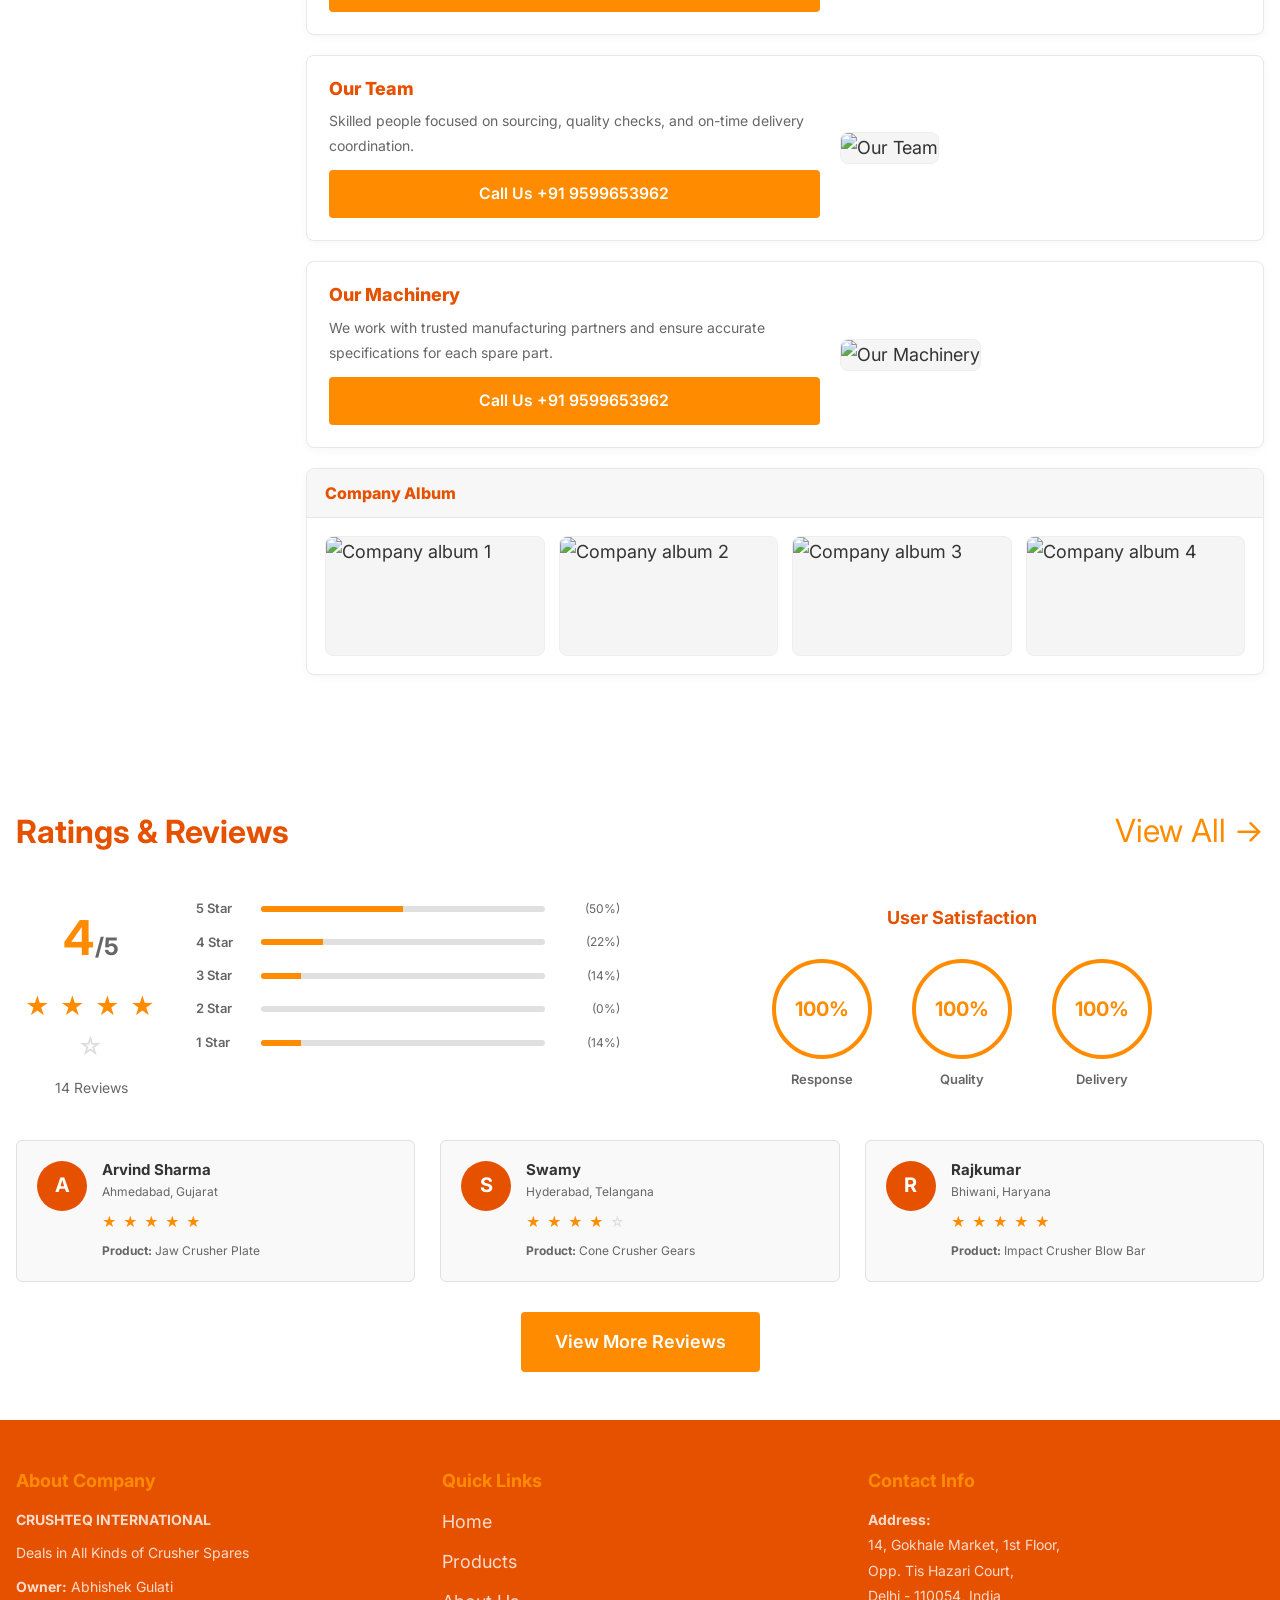
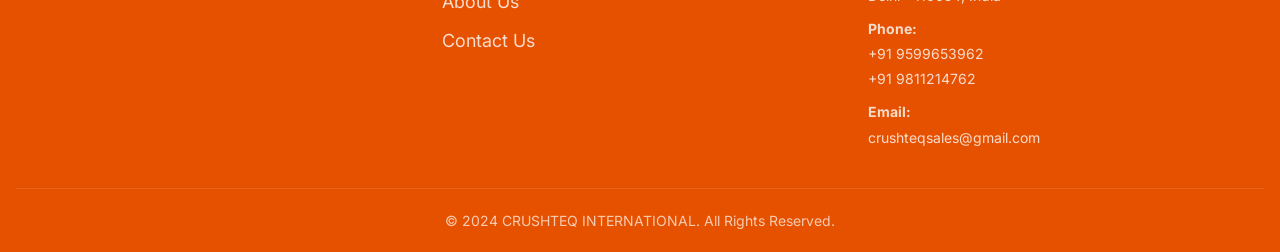
==== commit 4505dcbd: "GST" ====
--- a/about.html
+++ b/about.html
@@ -57,7 +57,7 @@
                             Delhi, India
                         </span>
                         <span class="divider">•</span>
-                        <span>GST No.- 07AABCT1234A1Z0</span>
+                        <span>GST No.- 07AHHPG5855H1Z7</span>
                     </div>
                 </div>
                 <div class="header-actions">
@@ -173,7 +173,7 @@
                                 <div class="info-row"><dt>Nature of Business</dt><dd>Trader - Wholesaler/Distributor</dd></div>
                                 <div class="info-row"><dt>Company CEO</dt><dd>Abhishek Gulati</dd></div>
                                 <div class="info-row"><dt>Registered Address</dt><dd>14, Gokhale Market, 1st Floor, Opp. Tis Hazari Court, Delhi - 110054, India</dd></div>
-                                <div class="info-row"><dt>GST No.</dt><dd>07AABCT1234A1Z0</dd></div>
+                                <div class="info-row"><dt>GST No.</dt><dd>07AHHPG5855H1Z7</dd></div>
                                 <div class="info-row"><dt>Product Range</dt><dd>Jaw, Cone, Impact, VSI and Screen Crusher Spares</dd></div>
                                 <div class="info-row"><dt>Year of Establishment</dt><dd>2018</dd></div>
                             </dl>
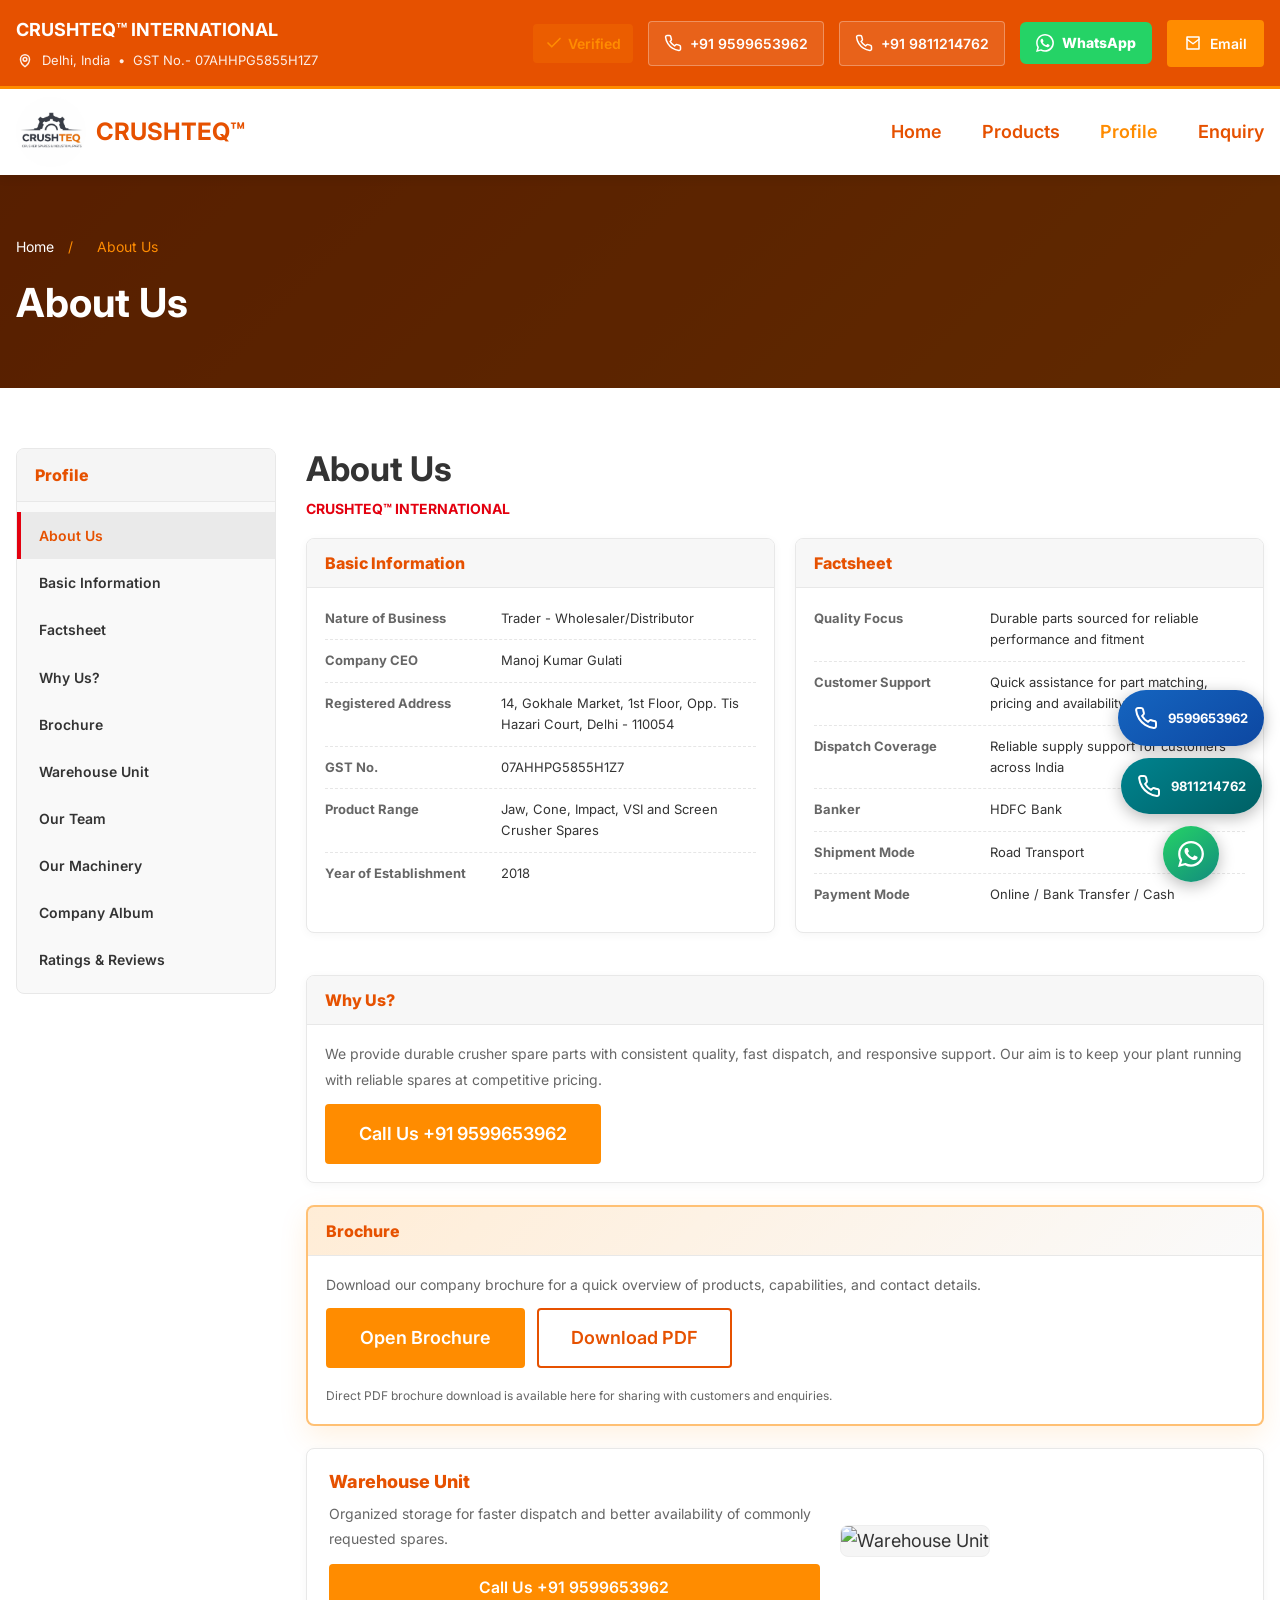
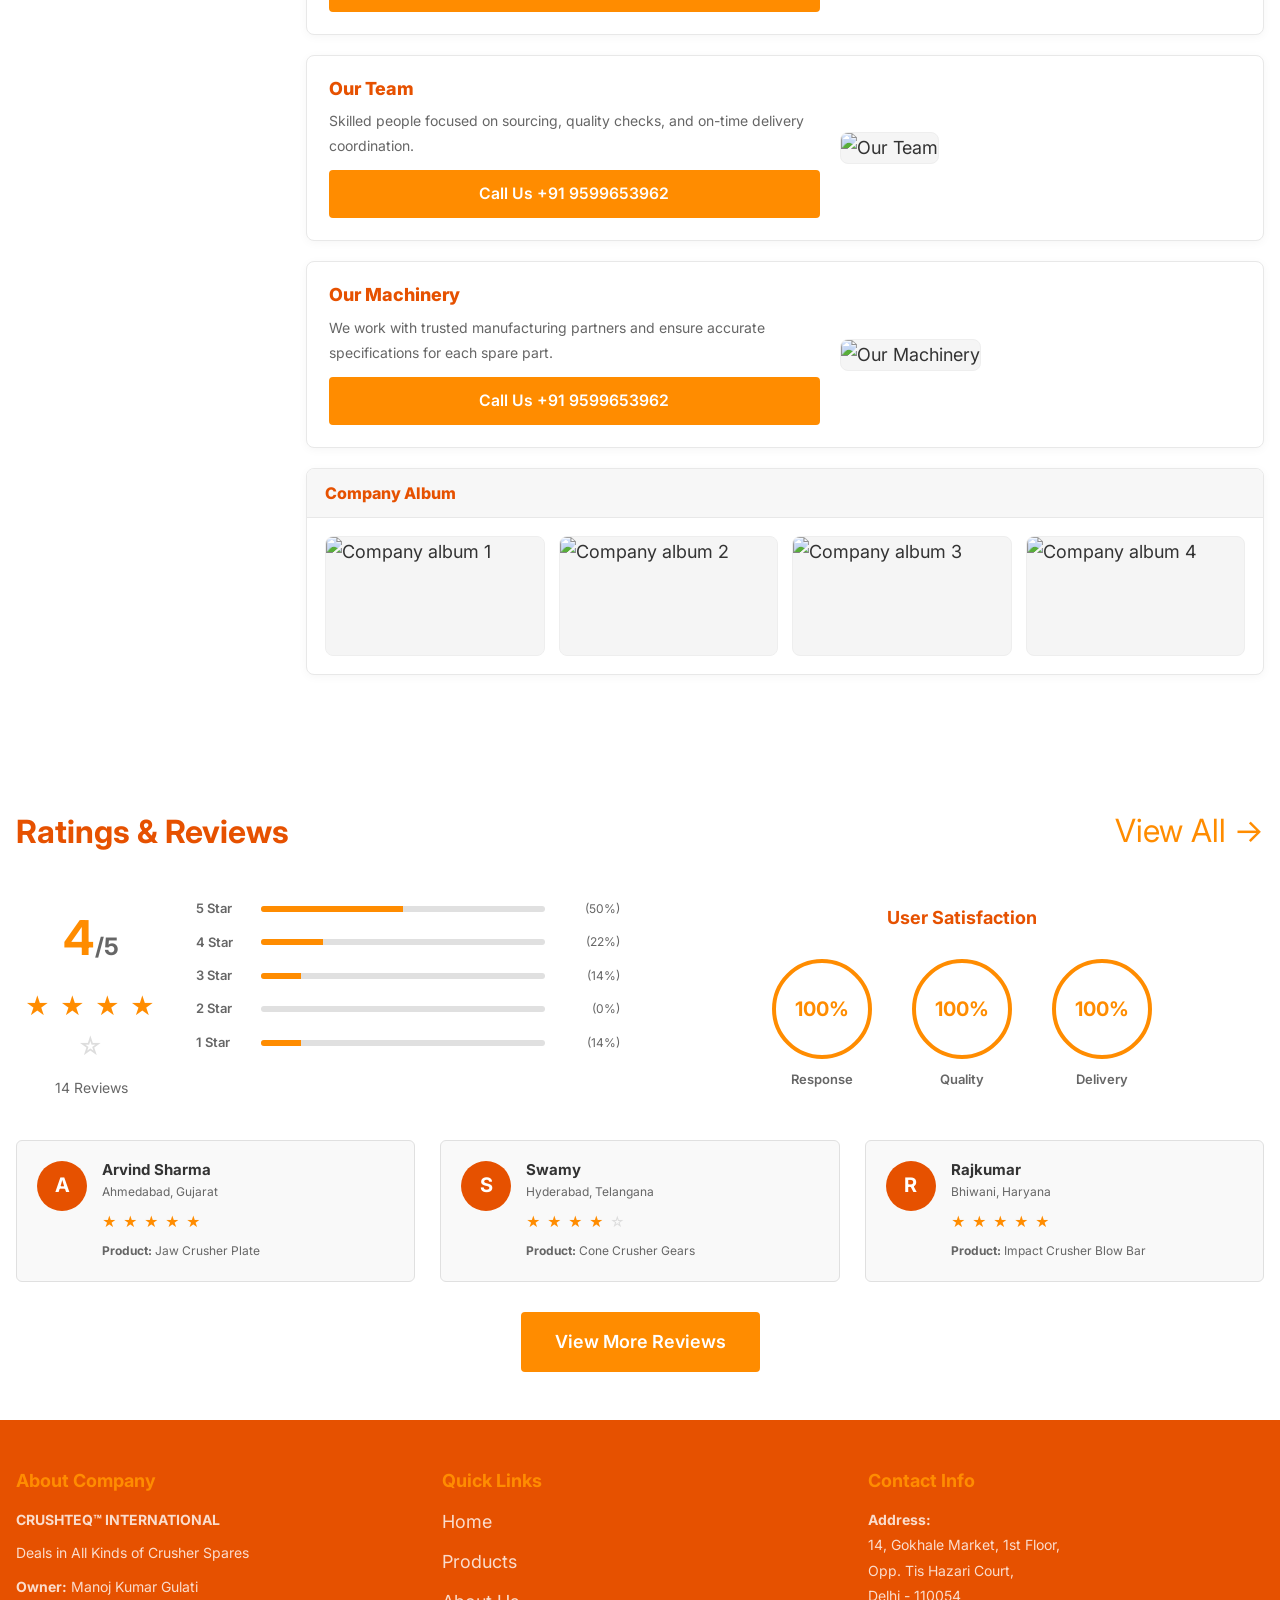
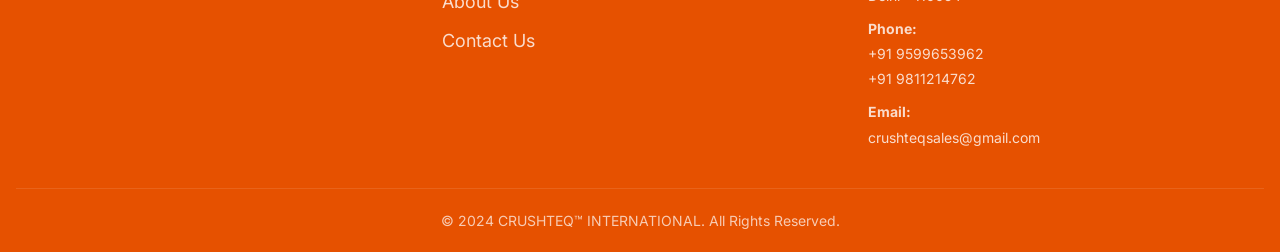
==== commit 927bc0ae: "Addreass and owner name change." ====
--- a/about.html
+++ b/about.html
@@ -3,10 +3,10 @@
 <head>
     <meta charset="UTF-8">
     <meta name="viewport" content="width=device-width, initial-scale=1.0">
-    <meta name="description" content="CRUSHTEQ INTERNATIONAL - Premium crusher spare parts supplier in Delhi. Deals in all kinds of crusher spares with quality, reliability & performance.">
+    <meta name="description" content="CRUSHTEQ&trade; INTERNATIONAL - Premium crusher spare parts supplier in Delhi. Deals in all kinds of crusher spares with quality, reliability & performance.">
     <meta name="keywords" content="crusher spares India, crusher parts Delhi, jaw crusher parts supplier, cone crusher parts, industrial crusher spares">
-    <meta name="author" content="CRUSHTEQ INTERNATIONAL">
-    <meta property="og:title" content="CRUSHTEQ INTERNATIONAL - Crusher Spare Parts Supplier in India">
+    <meta name="author" content="CRUSHTEQ&trade; INTERNATIONAL">
+    <meta property="og:title" content="CRUSHTEQ&trade; INTERNATIONAL - Crusher Spare Parts Supplier in India">
     <meta property="og:description" content="Quality crusher spare parts supplier offering jaw crusher, cone crusher, and impact crusher components.">
     <meta property="og:type" content="website">
 
@@ -14,7 +14,7 @@
 <link rel="icon" type="image/png" sizes="32x32" href="img/logo/favicon-32x32.png">
 <link rel="icon" type="image/png" sizes="16x16" href="img/logo/favicon-16x16.png">
 <link rel="manifest" href="/site.webmanifest">
-    <title>About Us - CRUSHTEQ INTERNATIONAL</title>
+    <title>About Us - CRUSHTEQ&trade; INTERNATIONAL</title>
     <link rel="preconnect" href="https://fonts.googleapis.com">
     <link rel="preconnect" href="https://fonts.gstatic.com" crossorigin>
     <link href="https://fonts.googleapis.com/css2?family=Inter:wght@400;500;600;700;800;900&display=swap" rel="stylesheet">
@@ -45,7 +45,7 @@
         <div class="container">
             <div class="header-top">
                 <div class="company-header">
-                    <div class="company-name">CRUSHTEQ INTERNATIONAL</div>
+                    <div class="company-name">CRUSHTEQ&trade; INTERNATIONAL</div>
                     <div class="company-details">
                         <span class="location-chip">
                             <span class="inline-icon" aria-hidden="true">
@@ -106,8 +106,8 @@
         <div class="container">
             <div class="nav-wrapper">
                 <div class="logo">
-                    <img src="img/logo/Crushteq-logo.png" alt="CRUSHTEQ INTERNATIONAL logo" class="logo-image">
-                    <span>CRUSHTEQ</span>
+                    <img src="img/logo/Crushteq-logo.png" alt="CRUSHTEQ&trade; INTERNATIONAL logo" class="logo-image">
+                    <span>CRUSHTEQ&trade;</span>
                 </div>
 
                 <button class="mobile-toggle" id="mobileToggle">
@@ -161,7 +161,7 @@
                 <main class="profile-main">
                     <div class="profile-header">
                         <h2>About Us</h2>
-                        <p class="profile-subtitle">CRUSHTEQ INTERNATIONAL</p>
+                        <p class="profile-subtitle">CRUSHTEQ&trade; INTERNATIONAL</p>
                     </div>
 
                     <div class="profile-info-grid">
@@ -171,8 +171,8 @@
                             </div>
                             <dl class="info-list">
                                 <div class="info-row"><dt>Nature of Business</dt><dd>Trader - Wholesaler/Distributor</dd></div>
-                                <div class="info-row"><dt>Company CEO</dt><dd>Abhishek Gulati</dd></div>
-                                <div class="info-row"><dt>Registered Address</dt><dd>14, Gokhale Market, 1st Floor, Opp. Tis Hazari Court, Delhi - 110054, India</dd></div>
+                                <div class="info-row"><dt>Company CEO</dt><dd>Manoj Kumar Gulati</dd></div>
+                                <div class="info-row"><dt>Registered Address</dt><dd>14, Gokhale Market, 1st Floor, Opp. Tis Hazari Court, Delhi - 110054</dd></div>
                                 <div class="info-row"><dt>GST No.</dt><dd>07AHHPG5855H1Z7</dd></div>
                                 <div class="info-row"><dt>Product Range</dt><dd>Jaw, Cone, Impact, VSI and Screen Crusher Spares</dd></div>
                                 <div class="info-row"><dt>Year of Establishment</dt><dd>2018</dd></div>
@@ -401,9 +401,9 @@
             <div class="footer-grid">
                 <div class="footer-section">
                     <h3>About Company</h3>
-                    <p><strong>CRUSHTEQ INTERNATIONAL</strong></p>
+                    <p><strong>CRUSHTEQ&trade; INTERNATIONAL</strong></p>
                     <p>Deals in All Kinds of Crusher Spares</p>
-                    <p><strong>Owner:</strong> Abhishek Gulati</p>
+                    <p><strong>Owner:</strong> Manoj Kumar Gulati</p>
                 </div>
                 <div class="footer-section">
                     <h3>Quick Links</h3>
@@ -416,13 +416,13 @@
                 </div>
                 <div class="footer-section">
                     <h3>Contact Info</h3>
-                    <p><strong>Address:</strong><br>14, Gokhale Market, 1st Floor,<br>Opp. Tis Hazari Court,<br>Delhi - 110054, India</p>
+                    <p><strong>Address:</strong><br>14, Gokhale Market, 1st Floor,<br>Opp. Tis Hazari Court,<br>Delhi - 110054</p>
                     <p><strong>Phone:</strong><br><a href="tel:+919599653962">+91 9599653962</a><br><a href="tel:+919811214762">+91 9811214762</a></p>
                     <p><strong>Email:</strong><br><a href="mailto:crushteqsales@gmail.com">crushteqsales@gmail.com</a></p>
                 </div>
             </div>
             <div class="footer-bottom">
-                <p>&copy; 2024 CRUSHTEQ INTERNATIONAL. All Rights Reserved.</p>
+                <p>&copy; 2024 CRUSHTEQ&trade; INTERNATIONAL. All Rights Reserved.</p>
             </div>
         </div>
     </footer>
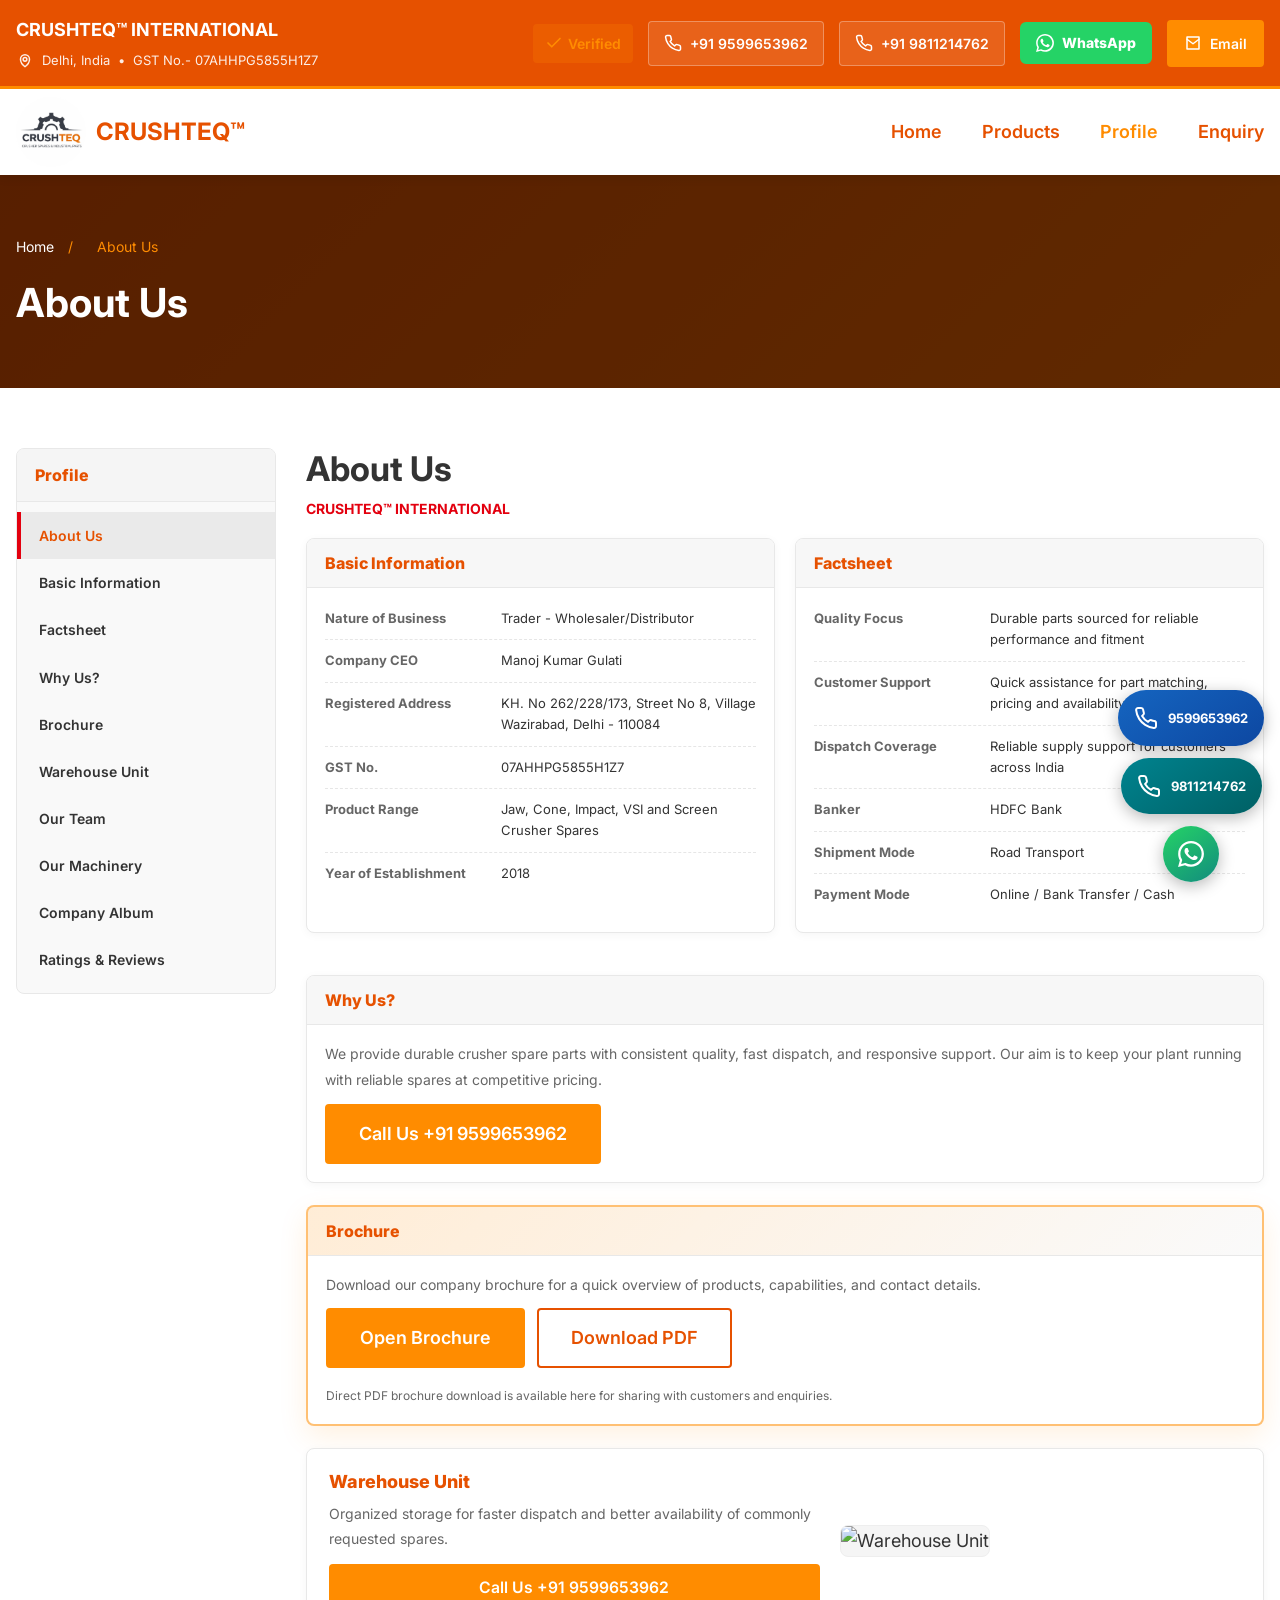
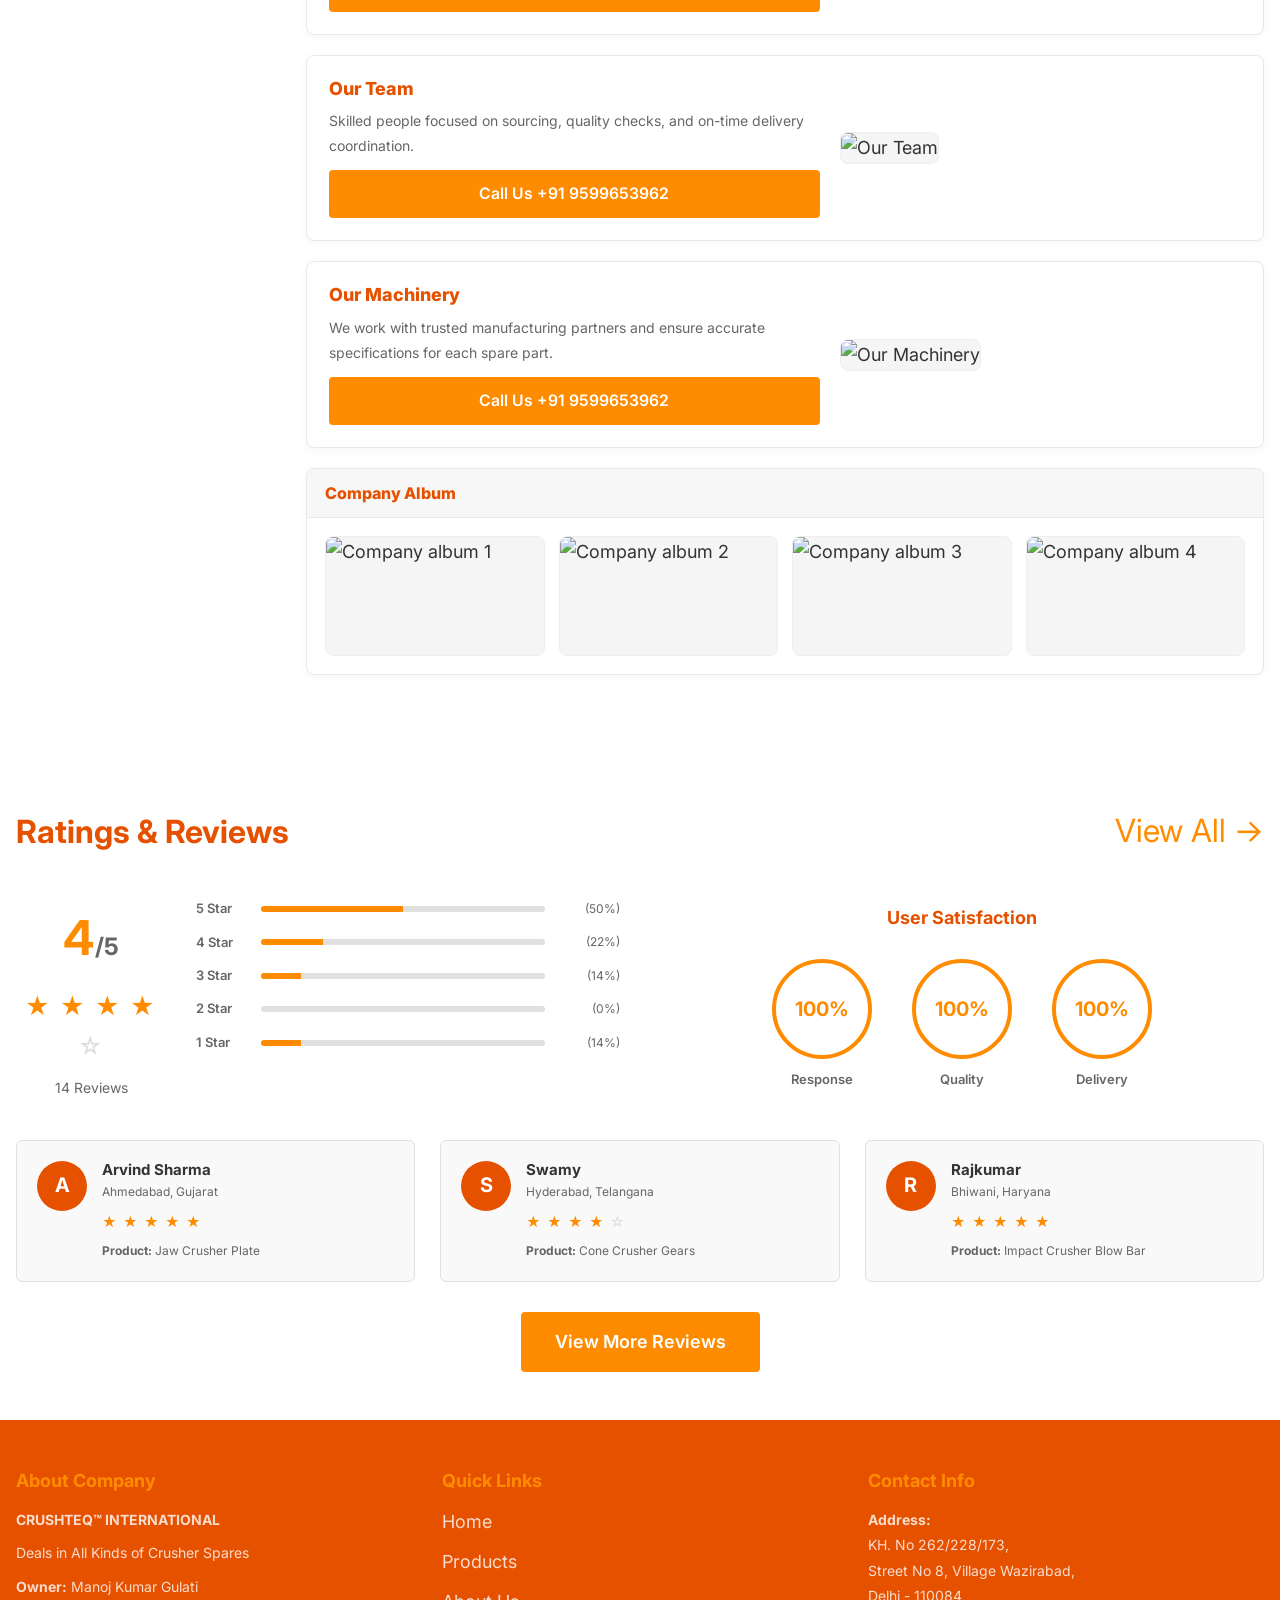
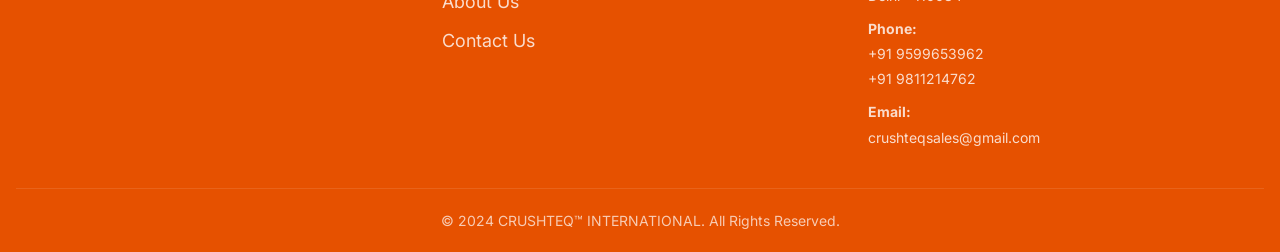
==== commit fe0d1f89: "address" ====
--- a/about.html
+++ b/about.html
@@ -172,7 +172,7 @@
                             <dl class="info-list">
                                 <div class="info-row"><dt>Nature of Business</dt><dd>Trader - Wholesaler/Distributor</dd></div>
                                 <div class="info-row"><dt>Company CEO</dt><dd>Manoj Kumar Gulati</dd></div>
-                                <div class="info-row"><dt>Registered Address</dt><dd>14, Gokhale Market, 1st Floor, Opp. Tis Hazari Court, Delhi - 110054</dd></div>
+                                <div class="info-row"><dt>Registered Address</dt><dd>KH. No 262/228/173, Street No 8, Village Wazirabad, Delhi - 110084</dd></div>
                                 <div class="info-row"><dt>GST No.</dt><dd>07AHHPG5855H1Z7</dd></div>
                                 <div class="info-row"><dt>Product Range</dt><dd>Jaw, Cone, Impact, VSI and Screen Crusher Spares</dd></div>
                                 <div class="info-row"><dt>Year of Establishment</dt><dd>2018</dd></div>
@@ -416,7 +416,7 @@
                 </div>
                 <div class="footer-section">
                     <h3>Contact Info</h3>
-                    <p><strong>Address:</strong><br>14, Gokhale Market, 1st Floor,<br>Opp. Tis Hazari Court,<br>Delhi - 110054</p>
+                    <p><strong>Address:</strong><br>KH. No 262/228/173,<br>Street No 8, Village Wazirabad,<br>Delhi - 110084</p>
                     <p><strong>Phone:</strong><br><a href="tel:+919599653962">+91 9599653962</a><br><a href="tel:+919811214762">+91 9811214762</a></p>
                     <p><strong>Email:</strong><br><a href="mailto:crushteqsales@gmail.com">crushteqsales@gmail.com</a></p>
                 </div>
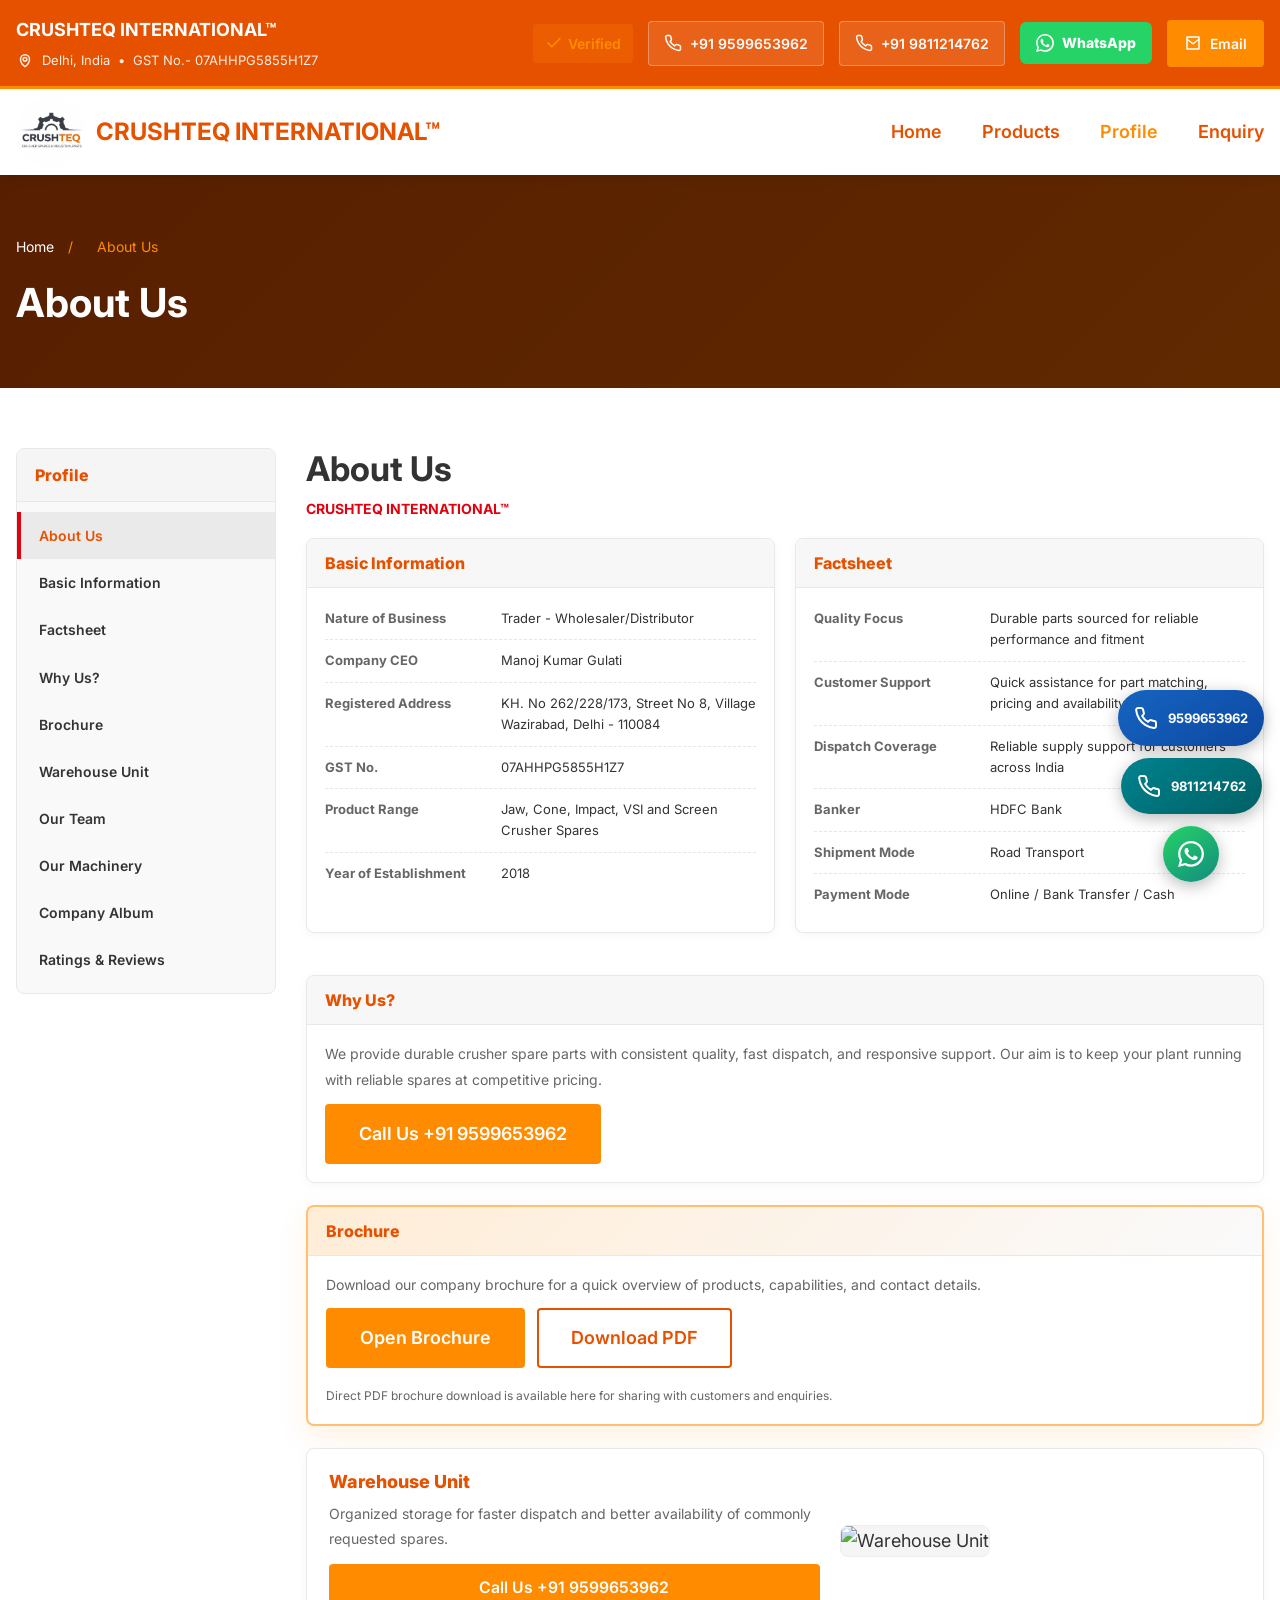
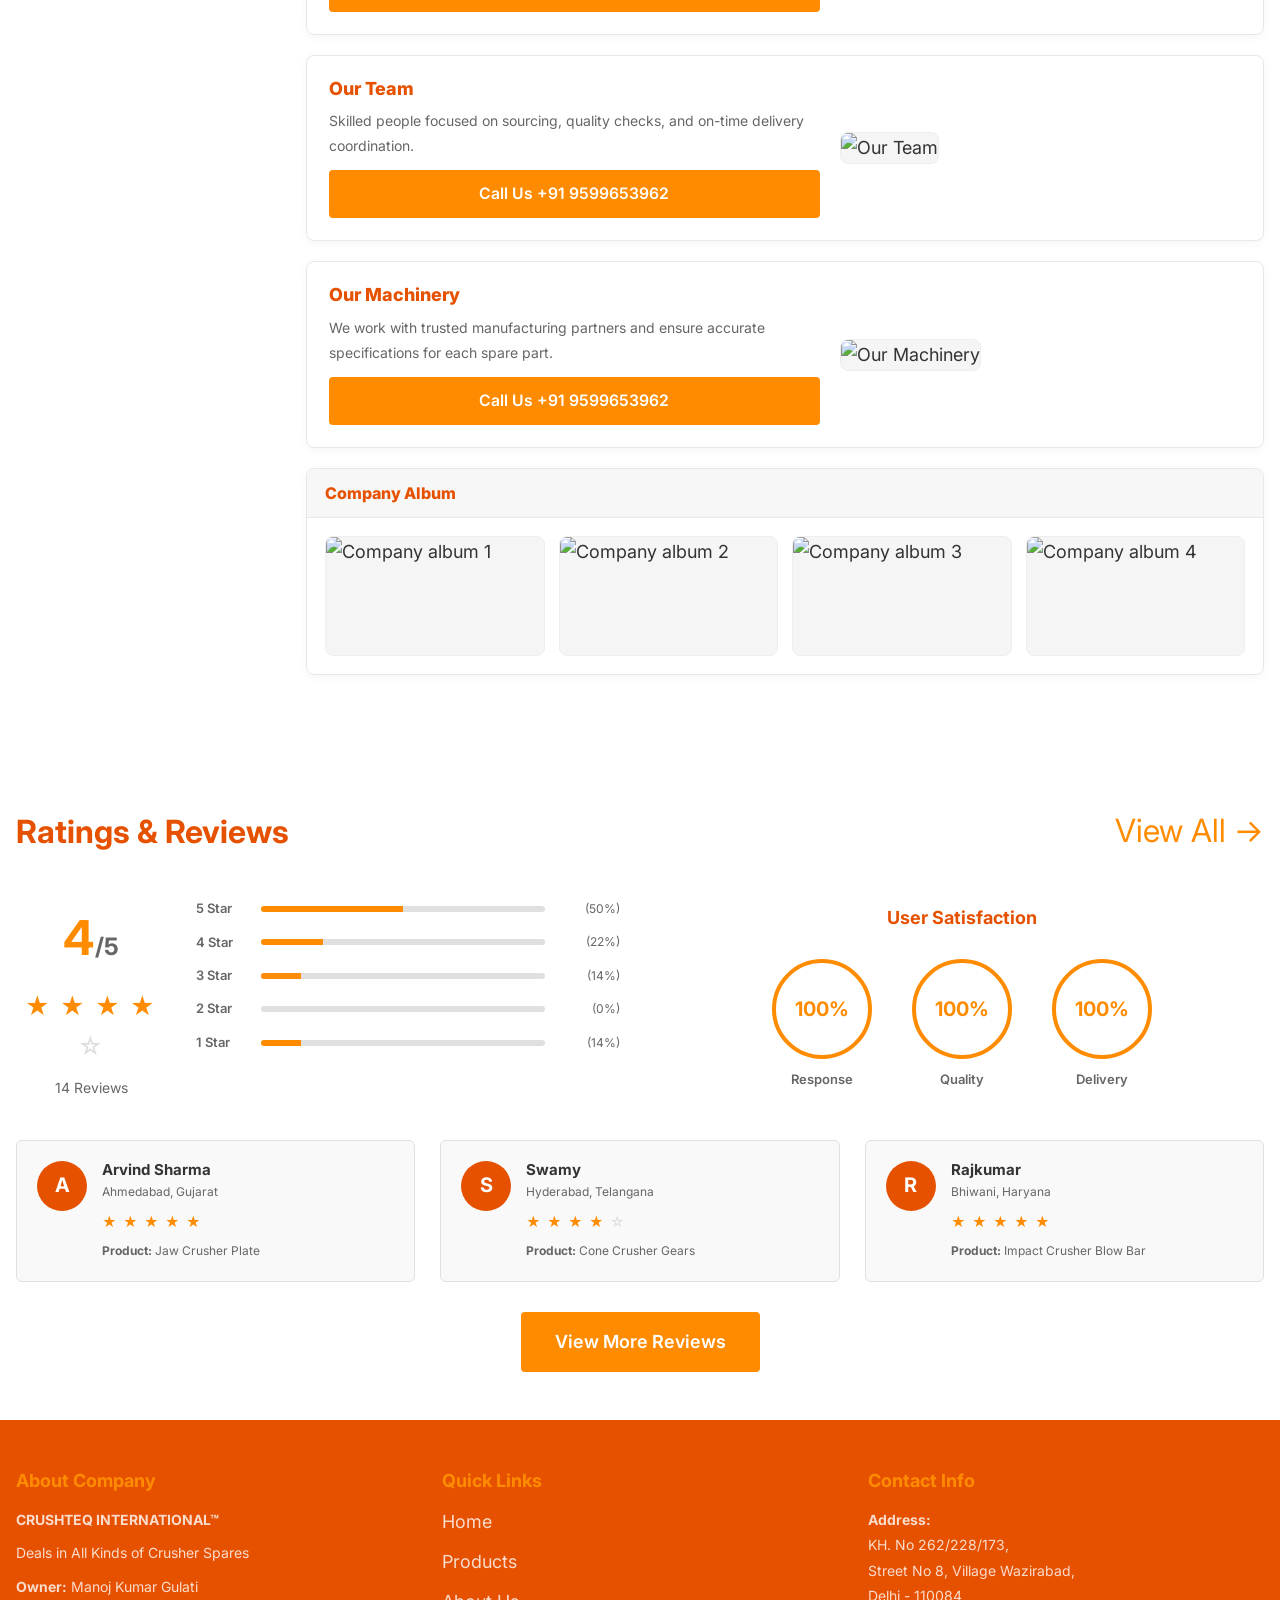
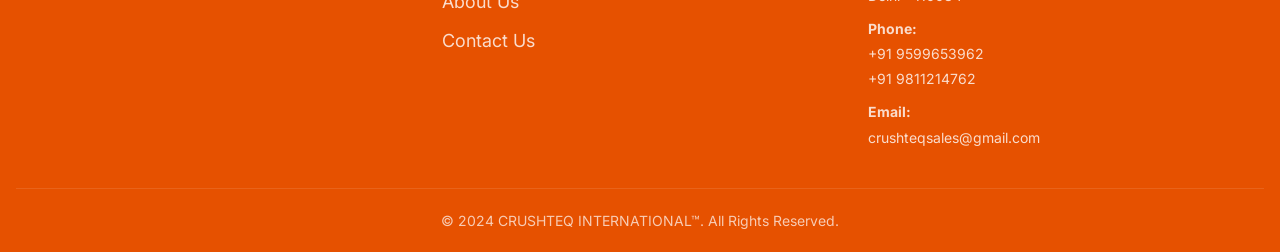
==== commit a0bb9ff9: "TM" ====
--- a/about.html
+++ b/about.html
@@ -3,10 +3,10 @@
 <head>
     <meta charset="UTF-8">
     <meta name="viewport" content="width=device-width, initial-scale=1.0">
-    <meta name="description" content="CRUSHTEQ&trade; INTERNATIONAL - Premium crusher spare parts supplier in Delhi. Deals in all kinds of crusher spares with quality, reliability & performance.">
+    <meta name="description" content="CRUSHTEQ INTERNATIONAL&trade; - Premium crusher spare parts supplier in Delhi. Deals in all kinds of crusher spares with quality, reliability & performance.">
     <meta name="keywords" content="crusher spares India, crusher parts Delhi, jaw crusher parts supplier, cone crusher parts, industrial crusher spares">
-    <meta name="author" content="CRUSHTEQ&trade; INTERNATIONAL">
-    <meta property="og:title" content="CRUSHTEQ&trade; INTERNATIONAL - Crusher Spare Parts Supplier in India">
+    <meta name="author" content="CRUSHTEQ INTERNATIONAL&trade;">
+    <meta property="og:title" content="CRUSHTEQ INTERNATIONAL&trade; - Crusher Spare Parts Supplier in India">
     <meta property="og:description" content="Quality crusher spare parts supplier offering jaw crusher, cone crusher, and impact crusher components.">
     <meta property="og:type" content="website">
 
@@ -14,7 +14,7 @@
 <link rel="icon" type="image/png" sizes="32x32" href="img/logo/favicon-32x32.png">
 <link rel="icon" type="image/png" sizes="16x16" href="img/logo/favicon-16x16.png">
 <link rel="manifest" href="/site.webmanifest">
-    <title>About Us - CRUSHTEQ&trade; INTERNATIONAL</title>
+    <title>About Us - CRUSHTEQ INTERNATIONAL&trade;</title>
     <link rel="preconnect" href="https://fonts.googleapis.com">
     <link rel="preconnect" href="https://fonts.gstatic.com" crossorigin>
     <link href="https://fonts.googleapis.com/css2?family=Inter:wght@400;500;600;700;800;900&display=swap" rel="stylesheet">
@@ -45,7 +45,7 @@
         <div class="container">
             <div class="header-top">
                 <div class="company-header">
-                    <div class="company-name">CRUSHTEQ&trade; INTERNATIONAL</div>
+                    <div class="company-name">CRUSHTEQ INTERNATIONAL&trade;</div>
                     <div class="company-details">
                         <span class="location-chip">
                             <span class="inline-icon" aria-hidden="true">
@@ -106,8 +106,8 @@
         <div class="container">
             <div class="nav-wrapper">
                 <div class="logo">
-                    <img src="img/logo/Crushteq-logo.png" alt="CRUSHTEQ&trade; INTERNATIONAL logo" class="logo-image">
-                    <span>CRUSHTEQ&trade;</span>
+                    <img src="img/logo/Crushteq-logo.png" alt="CRUSHTEQ INTERNATIONAL&trade; logo" class="logo-image">
+                    <span>CRUSHTEQ INTERNATIONAL&trade;</span>
                 </div>
 
                 <button class="mobile-toggle" id="mobileToggle">
@@ -161,7 +161,7 @@
                 <main class="profile-main">
                     <div class="profile-header">
                         <h2>About Us</h2>
-                        <p class="profile-subtitle">CRUSHTEQ&trade; INTERNATIONAL</p>
+                        <p class="profile-subtitle">CRUSHTEQ INTERNATIONAL&trade;</p>
                     </div>
 
                     <div class="profile-info-grid">
@@ -401,7 +401,7 @@
             <div class="footer-grid">
                 <div class="footer-section">
                     <h3>About Company</h3>
-                    <p><strong>CRUSHTEQ&trade; INTERNATIONAL</strong></p>
+                    <p><strong>CRUSHTEQ INTERNATIONAL&trade;</strong></p>
                     <p>Deals in All Kinds of Crusher Spares</p>
                     <p><strong>Owner:</strong> Manoj Kumar Gulati</p>
                 </div>
@@ -422,7 +422,7 @@
                 </div>
             </div>
             <div class="footer-bottom">
-                <p>&copy; 2024 CRUSHTEQ&trade; INTERNATIONAL. All Rights Reserved.</p>
+                <p>&copy; 2024 CRUSHTEQ INTERNATIONAL&trade;. All Rights Reserved.</p>
             </div>
         </div>
     </footer>
